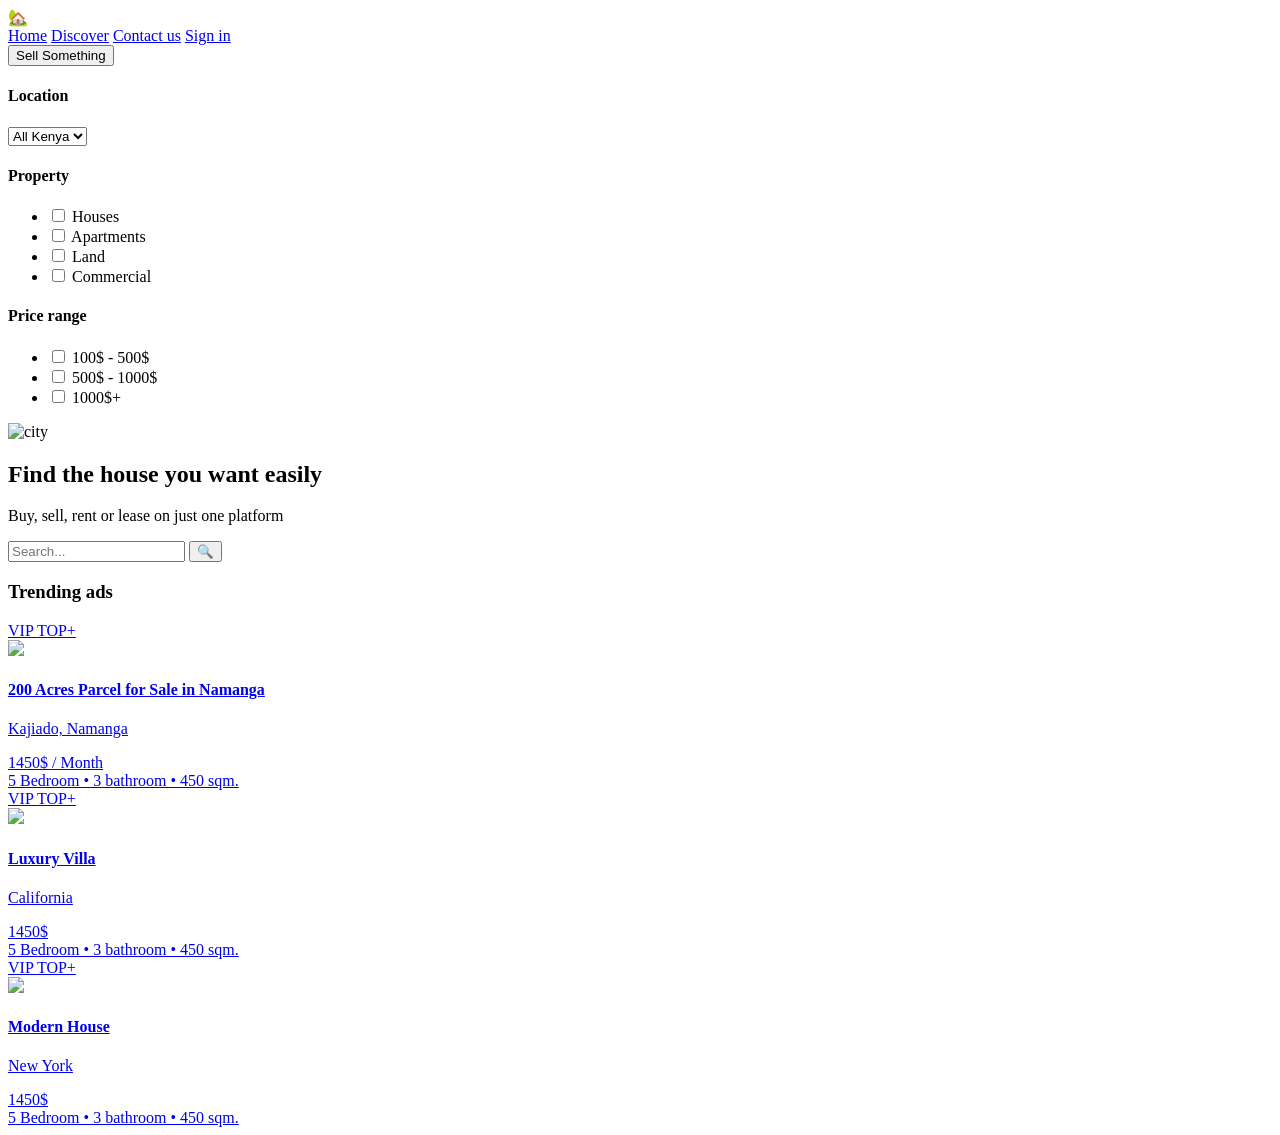
==== index.html @ d2ed667e "siesesi Co-authored-by: Copilot <copilot@github.com>" ====
<!DOCTYPE html>
<html lang="en">
<head>
    <meta charset="UTF-8">
    <meta name="viewport" content="width=device-width, initial-scale=1.0">
     <meta name="description" content="Find the house you want easily">
      <meta property="og:title" content="Real Estate">
        <meta property="og:description" content="Best homes for you">
        <meta property="og:image" content="preview.jpg">
  <link href="img/style.css" rel="stylesheet">

  <link rel="stylesheet" href="img/style.css">
  <title>შუალედური</title>
</head>
<body>
<header class="header">
  <div class="logo">🏡</div>

  <nav class="nav">
    <a class="active" href="#">Home</a>
    <a href="#">Discover</a>
    <a href="#">Contact us</a>
    <a href="#">Sign in</a>
  </nav>

  <button class="btn">Sell Something</button>
</header>
<section class="hero-wrapper">

  <aside class="sidebar">
    <h4>Location</h4>
    <select>
      <option>All Kenya</option>
    </select>

    <h4>Property</h4>
    <ul>
      <li><input type="checkbox"> Houses</li>
      <li><input type="checkbox"> Apartments</li>
      <li><input type="checkbox"> Land</li>
      <li><input type="checkbox"> Commercial</li>
    </ul>

    <h4>Price range</h4>
    <ul>
      <li><input type="checkbox"> 100$ - 500$</li>
      <li><input type="checkbox"> 500$ - 1000$</li>
      <li><input type="checkbox"> 1000$+</li>
    </ul>
  </aside>

  
  <div class="hero">
    <img src="1(4).jpg" alt="city">

    <div class="hero-content">
      <h1>Find the house you want easily</h1>
      <p>Buy, sell, rent or lease on just one platform</p>

      <div class="search">
        <input type="text" placeholder="Search...">
        <button>🔍</button>
      </div>
    </div>
  </div>

</section>

<section class="cards-section">
  <h3>Trending ads</h3>

  <div class="cards">

    <a href="product.html" class="card">
      <div class="badge">VIP TOP+</div>
      <img src="1(5).jpg">
      <h4>200 Acres Parcel for Sale in Namanga</h4>
      <p>Kajiado, Namanga</p>
      <div class="price">1450$ <span>/ Month</span></div>
      <div class="info">5 Bedroom • 3 bathroom • 450 sqm.</div>
    </a>

    <a href="product.html" class="card">
      <div class="badge">VIP TOP+</div>
      <img src="1(6).jpg">
      <h4>Luxury Villa</h4>
      <p>California</p>
      <div class="price">1450$</div>
      <div class="info">5 Bedroom • 3 bathroom • 450 sqm.</div>
    </a>

    <a href="product.html" class="card">
      <div class="badge">VIP TOP+</div>
      <img src="1(7).jpg">
      <h4>Modern House</h4>
      <p>New York</p>
      <div class="price">1450$</div>
      <div class="info">5 Bedroom • 3 bathroom • 450 sqm.</div>
    </a>

  </div>
</section>
</body>
</html>
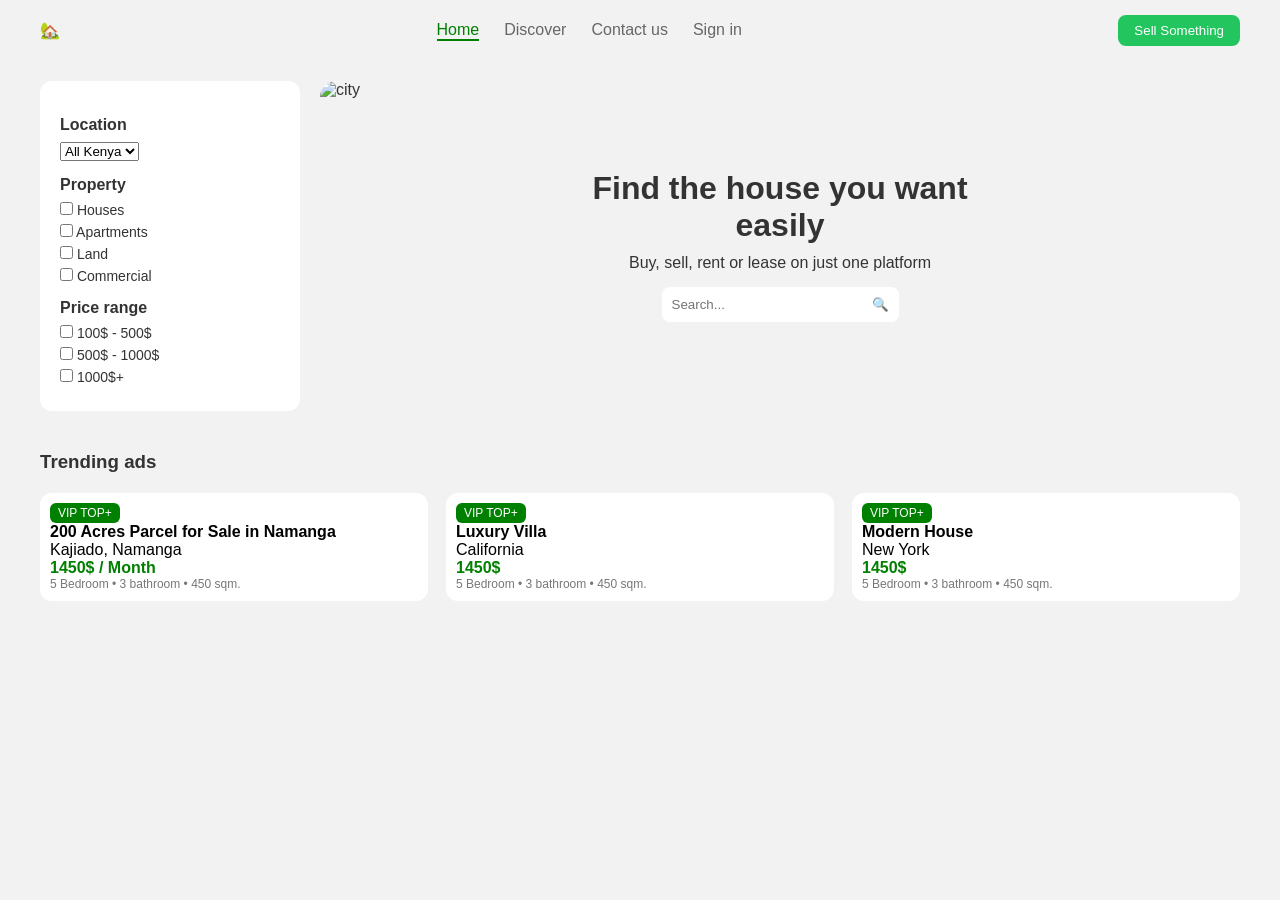
==== commit cee82acb: "foto Co-authored-by: Copilot <copilot@github.com>" ====
--- a/index.html
+++ b/index.html
@@ -7,9 +7,8 @@
       <meta property="og:title" content="Real Estate">
         <meta property="og:description" content="Best homes for you">
         <meta property="og:image" content="preview.jpg">
-  <link href="img/style.css" rel="stylesheet">
-
-  <link rel="stylesheet" href="img/style.css">
+ <link rel="stylesheet" href="style.css">
+ <link rel="img" type="image" href="im">
   <title>შუალედური</title>
 </head>
 <body>
--- a/style.css
+++ b/style.css
@@ -0,0 +1,216 @@
+* {
+  margin: 0;
+  padding: 0;
+  box-sizing: border-box;
+}
+
+body {
+  font-family: 'Poppins', sans-serif;
+  background: #f2f2f2;
+  color: #333;
+}
+
+.header {
+  display: flex;
+  justify-content: space-between;
+  align-items: center;
+  padding: 15px 40px;
+}
+
+.nav {
+  display: flex;
+  gap: 25px;
+}
+
+.nav a {
+  text-decoration: none;
+  color: #666;
+}
+
+.nav .active {
+  color: green;
+  border-bottom: 2px solid green;
+}
+
+.btn {
+  background: #22c55e;
+  border: none;
+  color: white;
+  padding: 8px 16px;
+  border-radius: 8px;
+  cursor: pointer;
+}
+
+.hero-wrapper {
+  display: grid;
+  grid-template-columns: 260px 1fr;
+  gap: 20px;
+  padding: 20px 40px;
+}
+
+.sidebar {
+  background: white;
+  padding: 20px;
+  border-radius: 12px;
+}
+
+.sidebar h4 {
+  margin: 15px 0 8px;
+}
+
+.sidebar ul {
+  list-style: none;
+}
+
+.sidebar li {
+  font-size: 14px;
+  margin-bottom: 6px;
+}
+
+.hero {
+  position: relative;
+  border-radius: 16px;
+  overflow: hidden;
+}
+
+.hero img {
+  width: 100%;
+  height: 350px;
+  object-fit: cover;
+}
+
+.hero-content {
+  position: absolute;
+  top: 50%;
+  left: 50%;
+  transform: translate(-50%, -50%);
+  text-align: center;
+  color: #333;
+}
+
+.hero-content h1 {
+  font-size: 32px;
+  margin-bottom: 10px;
+}
+
+.search {
+  display: flex;
+  justify-content: center;
+  margin-top: 15px;
+}
+
+.search input {
+  padding: 10px;
+  border-radius: 8px 0 0 8px;
+  border: none;
+  width: 200px;
+}
+
+.search button {
+  padding: 10px;
+  border: none;
+  background: white;
+  border-radius: 0 8px 8px 0;
+}
+
+.cards-section {
+  padding: 20px 40px;
+}
+
+.cards-section h3 {
+  margin-bottom: 20px;
+}
+
+.cards {
+  display: grid;
+  grid-template-columns: repeat(3, 1fr);
+  gap: 18px;
+}
+
+.card {
+  background: white;
+  border-radius: 12px;
+  padding: 10px;
+  text-decoration: none;
+  color: black;
+  position: relative;
+  transition: 0.3s;
+}
+
+.card:hover {
+  transform: translateY(-5px);
+}
+
+.card img {
+  width: 100%;
+  border-radius: 10px;
+}
+
+.badge {
+  position: absolute;
+  top: 10px;
+  left: 10px;
+  background: green;
+  color: white;
+  padding: 3px 8px;
+  font-size: 12px;
+  border-radius: 6px;
+}
+
+.price {
+  color: green;
+  font-weight: bold;
+}
+
+.info {
+  font-size: 12px;
+  color: #777;
+}
+
+.footer {
+  background: #22c55e;
+  color: white;
+  text-align: center;
+  padding: 20px;
+  margin-top: 30px;
+}
+
+.footer-top {
+  display: flex;
+  justify-content: center;
+  gap: 20px;
+  margin-bottom: 10px;
+}
+
+.footer a {
+  color: white;
+  text-decoration: none;
+}
+
+@media (max-width: 1024px) {
+  .cards {
+    grid-template-columns: repeat(2, 1fr);
+  }
+}
+
+@media (max-width: 768px) {
+  .hero-wrapper {
+    grid-template-columns: 1fr;
+  }
+
+  .sidebar {
+    order: 2;
+  }
+
+  .cards {
+    grid-template-columns: 1fr;
+  }
+
+  .nav {
+    display: none;
+  }
+
+  .hero-content h1 {
+    font-size: 22px;
+  }
+}
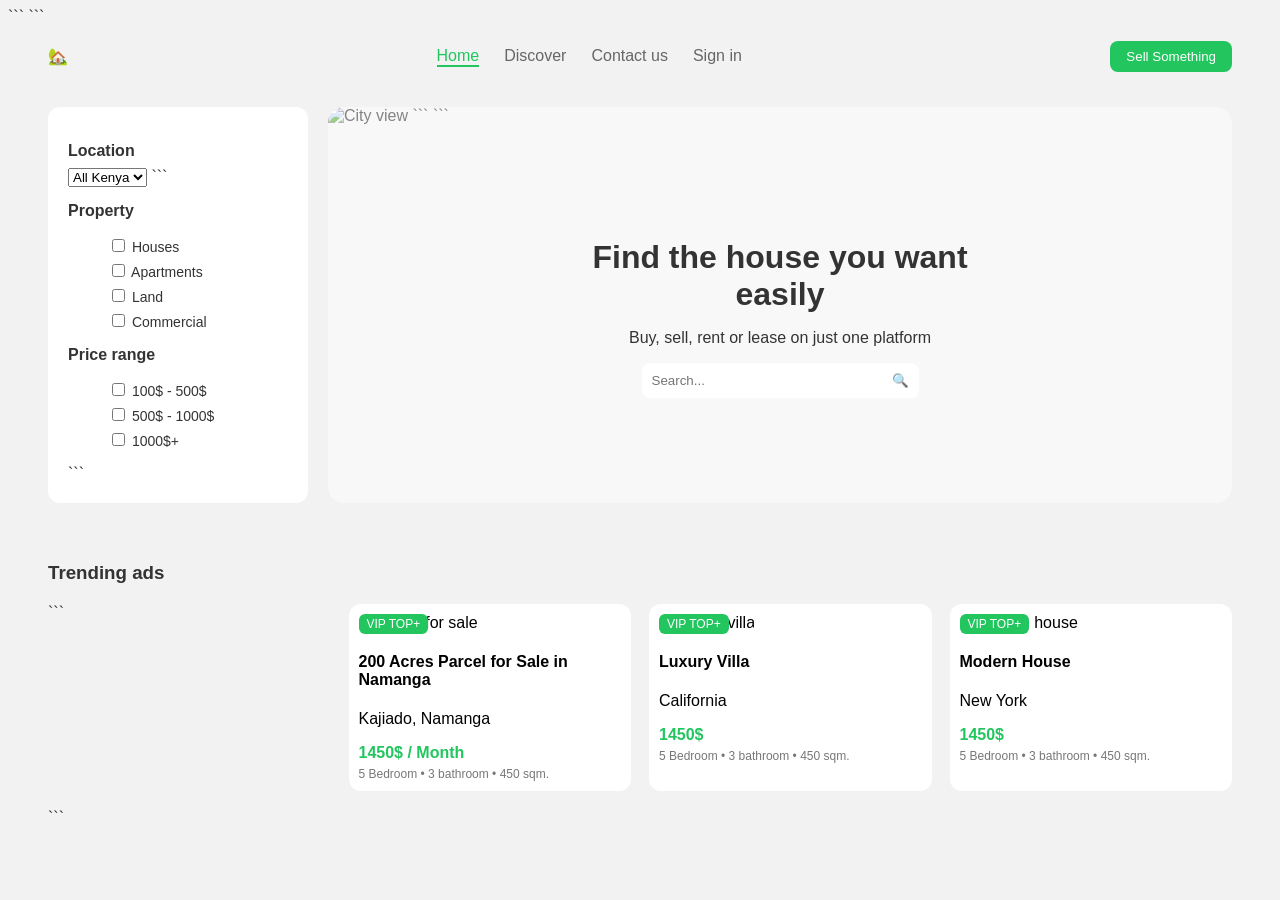
==== commit bb4c5638: "р Co-authored-by: Copilot <copilot@github.com>" ====
--- a/index.html
+++ b/index.html
@@ -1,17 +1,25 @@
 <!DOCTYPE html>
+
 <html lang="en">
 <head>
     <meta charset="UTF-8">
     <meta name="viewport" content="width=device-width, initial-scale=1.0">
-     <meta name="description" content="Find the house you want easily">
-      <meta property="og:title" content="Real Estate">
-        <meta property="og:description" content="Best homes for you">
-        <meta property="og:image" content="preview.jpg">
- <link rel="stylesheet" href="style.css">
- <link rel="img" type="image" href="im">
-  <title>შუალედური</title>
+    <meta name="description" content="Find the house you want easily">
+
+```
+<meta property="og:title" content="Real Estate">
+<meta property="og:description" content="Best homes for you">
+<meta property="og:image" content="preview.jpg">
+
+<link rel="stylesheet" href="style.css">
+<link rel="icon" href="favicon.png">
+
+<title>Real Estate</title>
+```
+
 </head>
 <body>
+
 <header class="header">
   <div class="logo">🏡</div>
 
@@ -22,8 +30,12 @@
     <a href="#">Sign in</a>
   </nav>
 
-  <button class="btn">Sell Something</button>
+<button class="btn">Sell Something</button>
+
 </header>
+
+<main>
+
 <section class="hero-wrapper">
 
   <aside class="sidebar">
@@ -32,35 +44,40 @@
       <option>All Kenya</option>
     </select>
 
-    <h4>Property</h4>
-    <ul>
-      <li><input type="checkbox"> Houses</li>
-      <li><input type="checkbox"> Apartments</li>
-      <li><input type="checkbox"> Land</li>
-      <li><input type="checkbox"> Commercial</li>
-    </ul>
+```
+<h4>Property</h4>
+<ul>
+  <li><label><input type="checkbox"> Houses</label></li>
+  <li><label><input type="checkbox"> Apartments</label></li>
+  <li><label><input type="checkbox"> Land</label></li>
+  <li><label><input type="checkbox"> Commercial</label></li>
+</ul>
 
-    <h4>Price range</h4>
-    <ul>
-      <li><input type="checkbox"> 100$ - 500$</li>
-      <li><input type="checkbox"> 500$ - 1000$</li>
-      <li><input type="checkbox"> 1000$+</li>
-    </ul>
+<h4>Price range</h4>
+<ul>
+  <li><label><input type="checkbox"> 100$ - 500$</label></li>
+  <li><label><input type="checkbox"> 500$ - 1000$</label></li>
+  <li><label><input type="checkbox"> 1000$+</label></li>
+</ul>
+```
+
   </aside>
 
-  
   <div class="hero">
-    <img src="1(4).jpg" alt="city">
+    <img src="house1.jpg" alt="City view">
 
-    <div class="hero-content">
-      <h1>Find the house you want easily</h1>
-      <p>Buy, sell, rent or lease on just one platform</p>
+```
+<div class="hero-content">
+  <h1>Find the house you want easily</h1>
+  <p>Buy, sell, rent or lease on just one platform</p>
 
-      <div class="search">
-        <input type="text" placeholder="Search...">
-        <button>🔍</button>
-      </div>
-    </div>
+  <form class="search">
+    <input type="text" placeholder="Search...">
+    <button type="submit">🔍</button>
+  </form>
+</div>
+```
+
   </div>
 
 </section>
@@ -70,34 +87,39 @@
 
   <div class="cards">
 
-    <a href="product.html" class="card">
-      <div class="badge">VIP TOP+</div>
-      <img src="1(5).jpg">
-      <h4>200 Acres Parcel for Sale in Namanga</h4>
-      <p>Kajiado, Namanga</p>
-      <div class="price">1450$ <span>/ Month</span></div>
-      <div class="info">5 Bedroom • 3 bathroom • 450 sqm.</div>
-    </a>
+```
+<a href="product.html" class="card">
+  <div class="badge">VIP TOP+</div>
+  <img src="house2.jpg" alt="House for sale">
+  <h4>200 Acres Parcel for Sale in Namanga</h4>
+  <p>Kajiado, Namanga</p>
+  <div class="price">1450$ <span>/ Month</span></div>
+  <div class="info">5 Bedroom • 3 bathroom • 450 sqm.</div>
+</a>
 
-    <a href="product.html" class="card">
-      <div class="badge">VIP TOP+</div>
-      <img src="1(6).jpg">
-      <h4>Luxury Villa</h4>
-      <p>California</p>
-      <div class="price">1450$</div>
-      <div class="info">5 Bedroom • 3 bathroom • 450 sqm.</div>
-    </a>
+<a href="product.html" class="card">
+  <div class="badge">VIP TOP+</div>
+  <img src="house3.jpg" alt="Luxury villa">
+  <h4>Luxury Villa</h4>
+  <p>California</p>
+  <div class="price">1450$</div>
+  <div class="info">5 Bedroom • 3 bathroom • 450 sqm.</div>
+</a>
 
-    <a href="product.html" class="card">
-      <div class="badge">VIP TOP+</div>
-      <img src="1(7).jpg">
-      <h4>Modern House</h4>
-      <p>New York</p>
-      <div class="price">1450$</div>
-      <div class="info">5 Bedroom • 3 bathroom • 450 sqm.</div>
-    </a>
+<a href="product.html" class="card">
+  <div class="badge">VIP TOP+</div>
+  <img src="house4.jpg" alt="Modern house">
+  <h4>Modern House</h4>
+  <p>New York</p>
+  <div class="price">1450$</div>
+  <div class="info">5 Bedroom • 3 bathroom • 450 sqm.</div>
+</a>
+```
 
   </div>
 </section>
+
+</main>
+
 </body>
-</html>+</html>
--- a/style.css
+++ b/style.css
@@ -1,4 +1,4 @@
-* {
+** {
   margin: 0;
   padding: 0;
   box-sizing: border-box;
@@ -10,6 +10,7 @@
   color: #333;
 }
 
+/* HEADER */
 .header {
   display: flex;
   justify-content: space-between;
@@ -25,11 +26,16 @@
 .nav a {
   text-decoration: none;
   color: #666;
+  transition: 0.3s;
+}
+
+.nav a:hover {
+  color: #22c55e;
 }
 
 .nav .active {
-  color: green;
-  border-bottom: 2px solid green;
+  color: #22c55e;
+  border-bottom: 2px solid #22c55e;
 }
 
 .btn {
@@ -39,8 +45,14 @@
   padding: 8px 16px;
   border-radius: 8px;
   cursor: pointer;
-}
-
+  transition: 0.3s;
+}
+
+.btn:hover {
+  background: #16a34a;
+}
+
+/* HERO LAYOUT */
 .hero-wrapper {
   display: grid;
   grid-template-columns: 260px 1fr;
@@ -48,6 +60,7 @@
   padding: 20px 40px;
 }
 
+
 .sidebar {
   background: white;
   padding: 20px;
@@ -77,6 +90,13 @@
   width: 100%;
   height: 350px;
   object-fit: cover;
+}
+
+.hero::after {
+  content: "";
+  position: absolute;
+  inset: 0;
+  background: rgba(255,255,255,0.4);
 }
 
 .hero-content {
@@ -85,7 +105,7 @@
   left: 50%;
   transform: translate(-50%, -50%);
   text-align: center;
-  color: #333;
+  z-index: 2;
 }
 
 .hero-content h1 {
@@ -103,7 +123,8 @@
   padding: 10px;
   border-radius: 8px 0 0 8px;
   border: none;
-  width: 200px;
+  width: 220px;
+  outline: none;
 }
 
 .search button {
@@ -111,7 +132,9 @@
   border: none;
   background: white;
   border-radius: 0 8px 8px 0;
-}
+  cursor: pointer;
+}
+
 
 .cards-section {
   padding: 20px 40px;
@@ -123,7 +146,7 @@
 
 .cards {
   display: grid;
-  grid-template-columns: repeat(3, 1fr);
+  grid-template-columns: repeat(4, 1fr); /* უფრო ახლოს დიზაინთან */
   gap: 18px;
 }
 
@@ -138,7 +161,8 @@
 }
 
 .card:hover {
-  transform: translateY(-5px);
+  transform: translateY(-6px);
+  box-shadow: 0 10px 20px rgba(0,0,0,0.1);
 }
 
 .card img {
@@ -150,7 +174,7 @@
   position: absolute;
   top: 10px;
   left: 10px;
-  background: green;
+  background: #22c55e;
   color: white;
   padding: 3px 8px;
   font-size: 12px;
@@ -158,14 +182,17 @@
 }
 
 .price {
-  color: green;
+  color: #22c55e;
   font-weight: bold;
+  margin-top: 5px;
 }
 
 .info {
   font-size: 12px;
   color: #777;
-}
+  margin-top: 5px;
+}
+
 
 .footer {
   background: #22c55e;
@@ -187,6 +214,13 @@
   text-decoration: none;
 }
 
+
+@media (max-width: 1200px) {
+  .cards {
+    grid-template-columns: repeat(3, 1fr);
+  }
+}
+
 @media (max-width: 1024px) {
   .cards {
     grid-template-columns: repeat(2, 1fr);
@@ -210,6 +244,10 @@
     display: none;
   }
 
+  .header {
+    padding: 15px 20px;
+  }
+
   .hero-content h1 {
     font-size: 22px;
   }
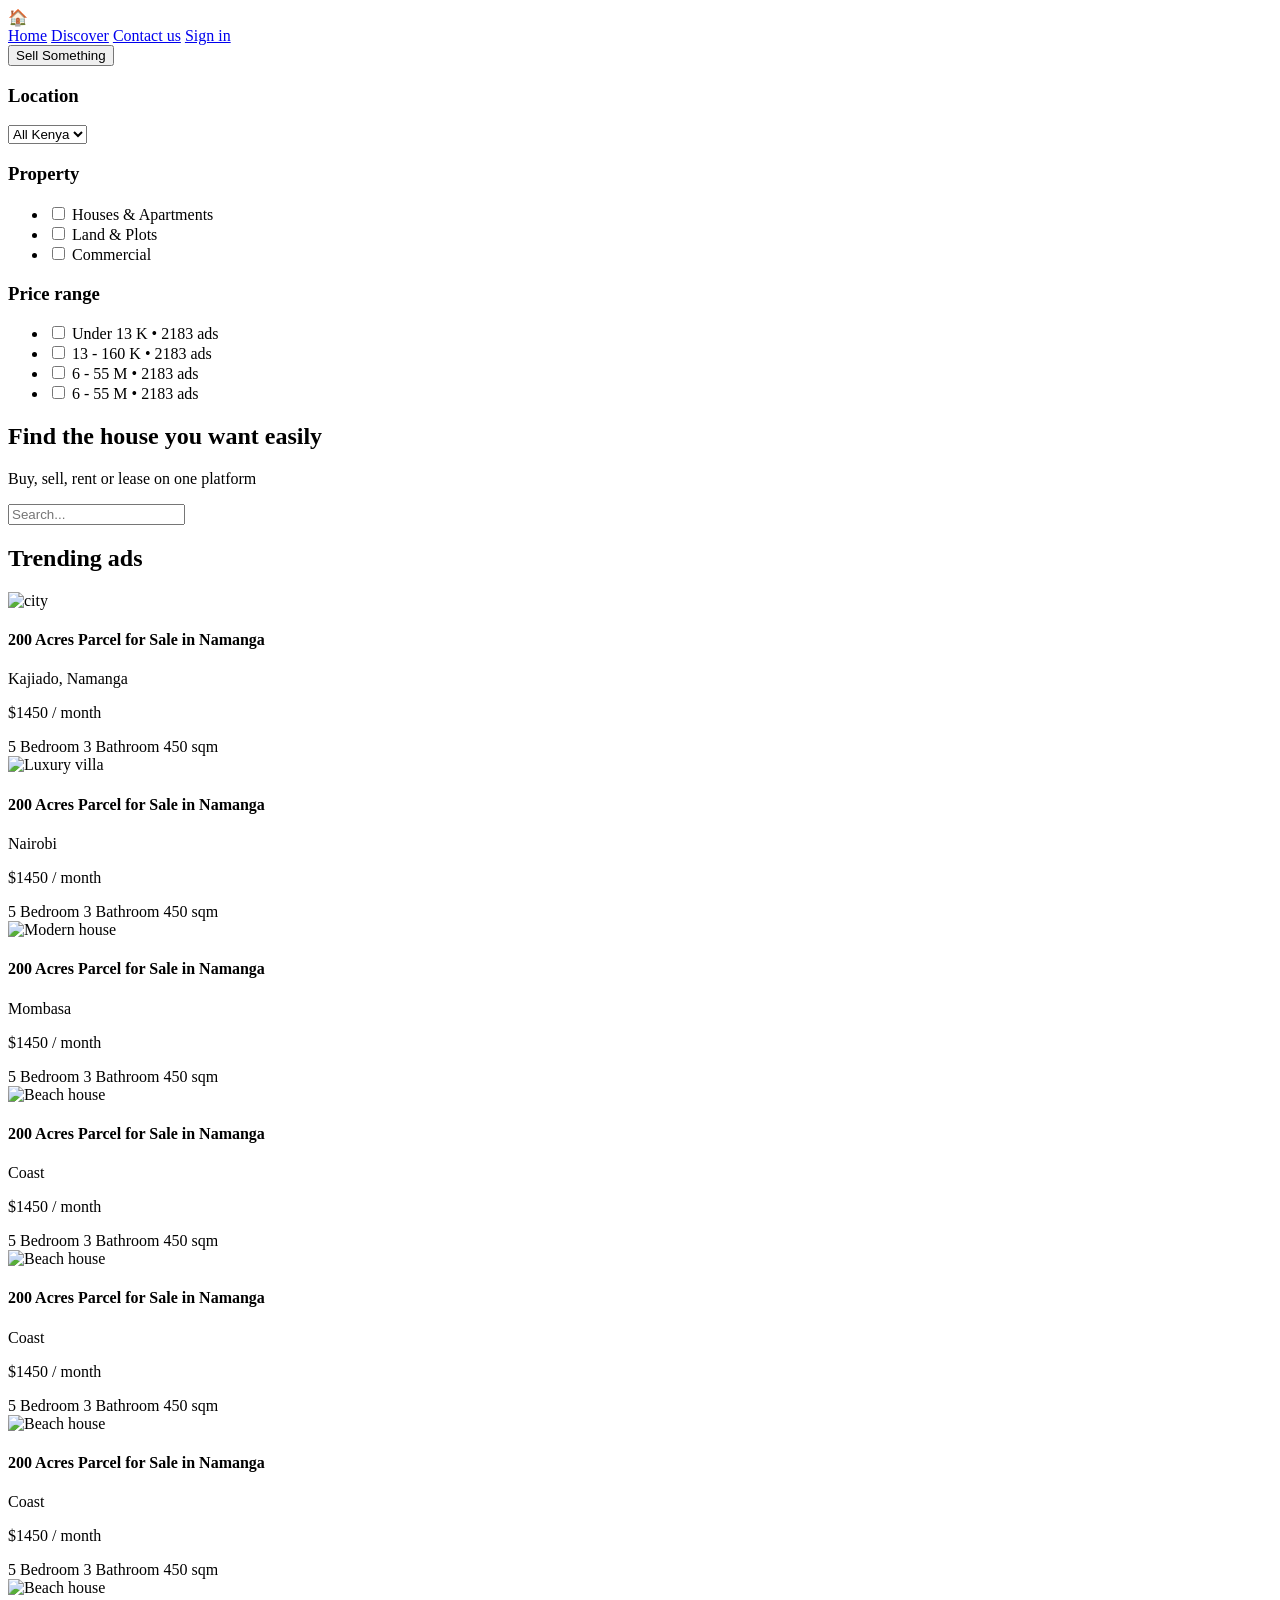
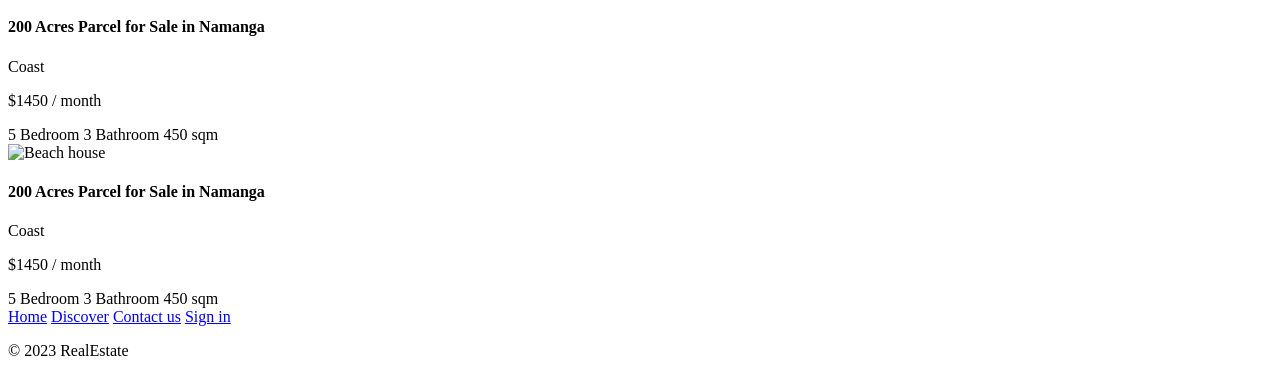
==== commit 9a685a63: "gasworebuli mtlianad Co-authored-by: Copilot <copilot@github.com>" ====
--- a/index.html
+++ b/index.html
@@ -1,125 +1,177 @@
 <!DOCTYPE html>
-
 <html lang="en">
 <head>
-    <meta charset="UTF-8">
-    <meta name="viewport" content="width=device-width, initial-scale=1.0">
-    <meta name="description" content="Find the house you want easily">
+  <meta charset="UTF-8">
+  <meta name="viewport" content="width=device-width, initial-scale=1.0">
 
-```
-<meta property="og:title" content="Real Estate">
-<meta property="og:description" content="Best homes for you">
-<meta property="og:image" content="preview.jpg">
+  <title>Real Estate</title>
+  <meta name="description" content="Affordable 2 bedroom apartment for rent in Kasarani, Nairobi. Modern home with great location and amenities.">
+  <meta name="robots" content="index, follow">
+  <link rel="canonical" href="https://yourwebsite.com/property.html">
 
-<link rel="stylesheet" href="style.css">
-<link rel="icon" href="favicon.png">
+  <meta property="og:title" content="2 Bedroom Apartment for Rent in Kasarani">
+  <meta property="og:description" content="Modern apartment in Nairobi with great amenities.">
+  <meta property="og:image" content="https://yourwebsite.com/images/house.jpg">
+  <meta property="og:url" content="https://yourwebsite.com/property.html">
+  <meta property="og:type" content="website">
 
-<title>Real Estate</title>
-```
+  <link rel="icon" href="img/og-icon.png">
 
+  <link rel="stylesheet" href="styles.css">
 </head>
 <body>
 
-<header class="header">
-  <div class="logo">🏡</div>
-
-  <nav class="nav">
-    <a class="active" href="#">Home</a>
+<header class="navbar">
+  <div class="logo">🏠</div>
+  <nav>
+    <a href="#">Home</a>
     <a href="#">Discover</a>
     <a href="#">Contact us</a>
     <a href="#">Sign in</a>
   </nav>
-
-<button class="btn">Sell Something</button>
-
+  <button class="sell-btn">Sell Something</button>
 </header>
 
-<main>
+<section class="main">
 
-<section class="hero-wrapper">
-
+  <!-- Sidebar -->
   <aside class="sidebar">
-    <h4>Location</h4>
+    <h3>Location</h3>
     <select>
       <option>All Kenya</option>
     </select>
 
-```
-<h4>Property</h4>
-<ul>
-  <li><label><input type="checkbox"> Houses</label></li>
-  <li><label><input type="checkbox"> Apartments</label></li>
-  <li><label><input type="checkbox"> Land</label></li>
-  <li><label><input type="checkbox"> Commercial</label></li>
-</ul>
+    <h3>Property</h3>
+    <ul>
+      <li><input type="checkbox"> Houses & Apartments</li>
+      <li><input type="checkbox"> Land & Plots</li>
+      <li><input type="checkbox"> Commercial</li>
+    </ul>
 
-<h4>Price range</h4>
-<ul>
-  <li><label><input type="checkbox"> 100$ - 500$</label></li>
-  <li><label><input type="checkbox"> 500$ - 1000$</label></li>
-  <li><label><input type="checkbox"> 1000$+</label></li>
-</ul>
-```
-
+    <h3>Price range</h3>
+    <ul>
+      <li><input type="checkbox"> Under 13 K • 2183 ads</li>
+      <li><input type="checkbox"> 13 - 160 K • 2183 ads</li>
+      <li><input type="checkbox"> 6 - 55 M • 2183 ads</li>
+        <li><input type="checkbox"> 6 - 55 M • 2183 ads</li>
+    </ul>
   </aside>
 
-  <div class="hero">
-    <img src="house1.jpg" alt="City view">
 
-```
-<div class="hero-content">
-  <h1>Find the house you want easily</h1>
-  <p>Buy, sell, rent or lease on just one platform</p>
+  <div class="content">
+    <div class="hero">
+      <h1>Find the house you want easily</h1>
+      <p>Buy, sell, rent or lease on one platform</p>
+      <input type="text" placeholder="Search...">
+    </div>
 
-  <form class="search">
-    <input type="text" placeholder="Search...">
-    <button type="submit">🔍</button>
-  </form>
-</div>
-```
+    <h2>Trending ads</h2>
 
+    <div class="cards">
+
+      <div class="card">
+        <img src="1(4).jpg" alt="city">
+        <h4>200 Acres Parcel for Sale in Namanga</h4>
+        <p class="location">Kajiado, Namanga</p>
+        <p class="price">$1450 / month</p>
+        <div class="details">
+          <span>5 Bedroom</span>
+          <span>3 Bathroom</span>
+          <span>450 sqm</span>
+        </div>
+      </div>
+
+    
+      <div class="card">
+        <img src="1(5).jpg" alt="Luxury villa">
+        <h4>200 Acres Parcel for Sale in Namanga</h4>
+        <p class="location">Nairobi</p>
+        <p class="price">$1450 / month</p>
+        <div class="details">
+          <span>5 Bedroom</span>
+          <span>3 Bathroom</span>
+          <span>450 sqm</span>
+        </div>
+      </div>
+
+      <div class="card">
+        <img src="1(6).jpg" alt="Modern house">
+        <h4>200 Acres Parcel for Sale in Namanga</h4>
+        <p class="location">Mombasa</p>
+        <p class="price">$1450 / month</p>
+        <div class="details">
+          <span>5 Bedroom</span>
+          <span>3 Bathroom</span>
+          <span>450 sqm</span>
+        </div>
+      </div>
+
+      <div class="card">
+        <img src="1(5).jpg" alt="Beach house">
+        <h4>200 Acres Parcel for Sale in Namanga</h4>
+        <p class="location">Coast</p>
+        <p class="price">$1450 / month</p>
+        <div class="details">
+          <span>5 Bedroom</span>
+          <span>3 Bathroom</span>
+          <span>450 sqm</span>
+        </div>
+        <div class="card">
+        <img src="1(7).jpg" alt="Beach house">
+        <h4>200 Acres Parcel for Sale in Namanga</h4>
+        <p class="location">Coast</p>
+        <p class="price">$1450 / month</p>
+        <div class="details">
+          <span>5 Bedroom</span>
+          <span>3 Bathroom</span>
+          <span>450 sqm</span>
+        </div>
+        <div class="card">
+        <img src="1(2).jpg" alt="Beach house">
+        <h4>200 Acres Parcel for Sale in Namanga</h4>
+        <p class="location">Coast</p>
+        <p class="price">$1450 / month</p>
+        <div class="details">
+          <span>5 Bedroom</span>
+          <span>3 Bathroom</span>
+          <span>450 sqm</span>
+        </div>
+        <div class="card">
+        <img src="1(7).jpg" alt="Beach house">
+        <h4>200 Acres Parcel for Sale in Namanga</h4>
+        <p class="location">Coast</p>
+        <p class="price">$1450 / month</p>
+        <div class="details">
+          <span>5 Bedroom</span>
+          <span>3 Bathroom</span>
+          <span>450 sqm</span>
+        </div>
+        <div class="card">
+        <img src="1(6).jpg" alt="Beach house">
+        <h4>200 Acres Parcel for Sale in Namanga</h4>
+        <p class="location">Coast</p>
+        <p class="price">$1450 / month</p>
+        <div class="details">
+          <span>5 Bedroom</span>
+          <span>3 Bathroom</span>
+          <span>450 sqm</span>
+        </div>
+      </div>
+
+    </div>
   </div>
 
 </section>
 
-<section class="cards-section">
-  <h3>Trending ads</h3>
-
-  <div class="cards">
-
-```
-<a href="product.html" class="card">
-  <div class="badge">VIP TOP+</div>
-  <img src="house2.jpg" alt="House for sale">
-  <h4>200 Acres Parcel for Sale in Namanga</h4>
-  <p>Kajiado, Namanga</p>
-  <div class="price">1450$ <span>/ Month</span></div>
-  <div class="info">5 Bedroom • 3 bathroom • 450 sqm.</div>
-</a>
-
-<a href="product.html" class="card">
-  <div class="badge">VIP TOP+</div>
-  <img src="house3.jpg" alt="Luxury villa">
-  <h4>Luxury Villa</h4>
-  <p>California</p>
-  <div class="price">1450$</div>
-  <div class="info">5 Bedroom • 3 bathroom • 450 sqm.</div>
-</a>
-
-<a href="product.html" class="card">
-  <div class="badge">VIP TOP+</div>
-  <img src="house4.jpg" alt="Modern house">
-  <h4>Modern House</h4>
-  <p>New York</p>
-  <div class="price">1450$</div>
-  <div class="info">5 Bedroom • 3 bathroom • 450 sqm.</div>
-</a>
-```
-
+<footer class="footer">
+  <div class="footer-links">
+    <a href="#">Home</a>
+    <a href="#">Discover</a>
+    <a href="#">Contact us</a>
+    <a href="#">Sign in</a>
   </div>
-</section>
-
-</main>
+  <p>© 2023 RealEstate</p>
+</footer>
 
 </body>
-</html>
+</html>
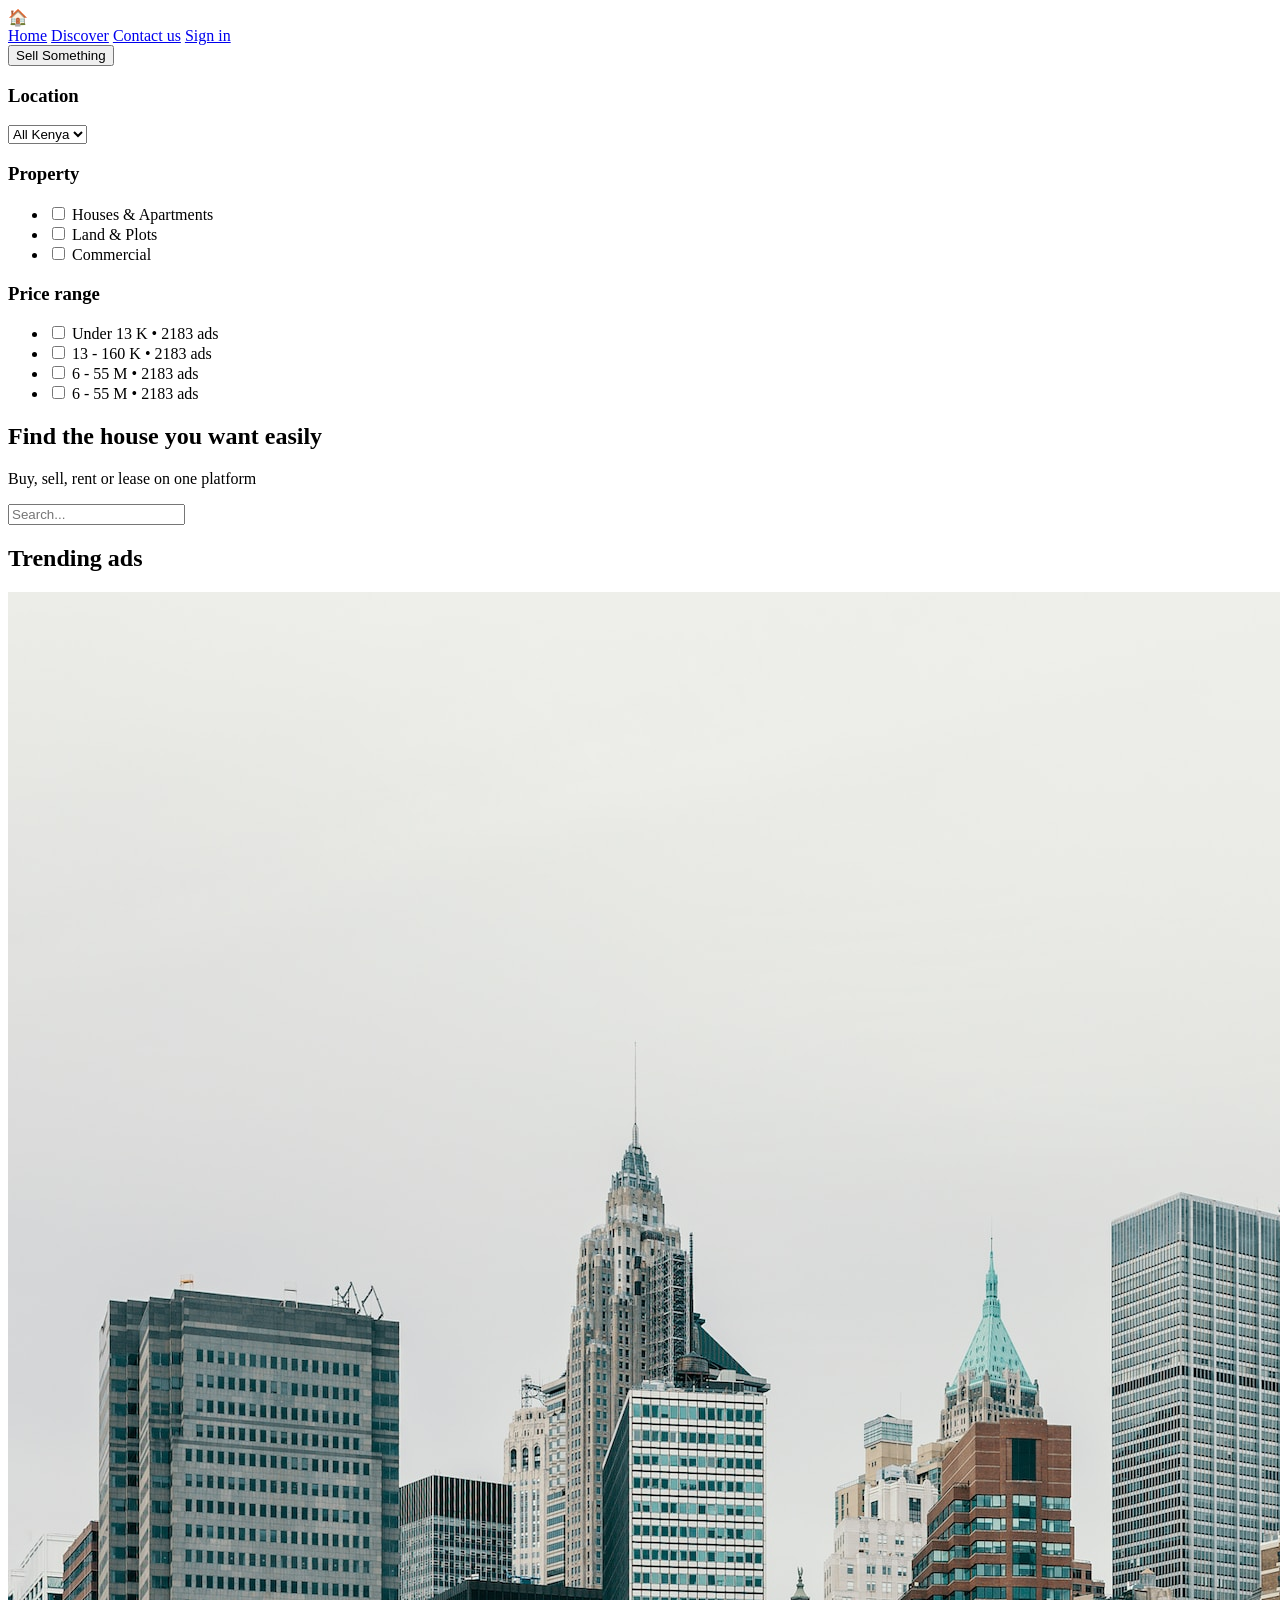
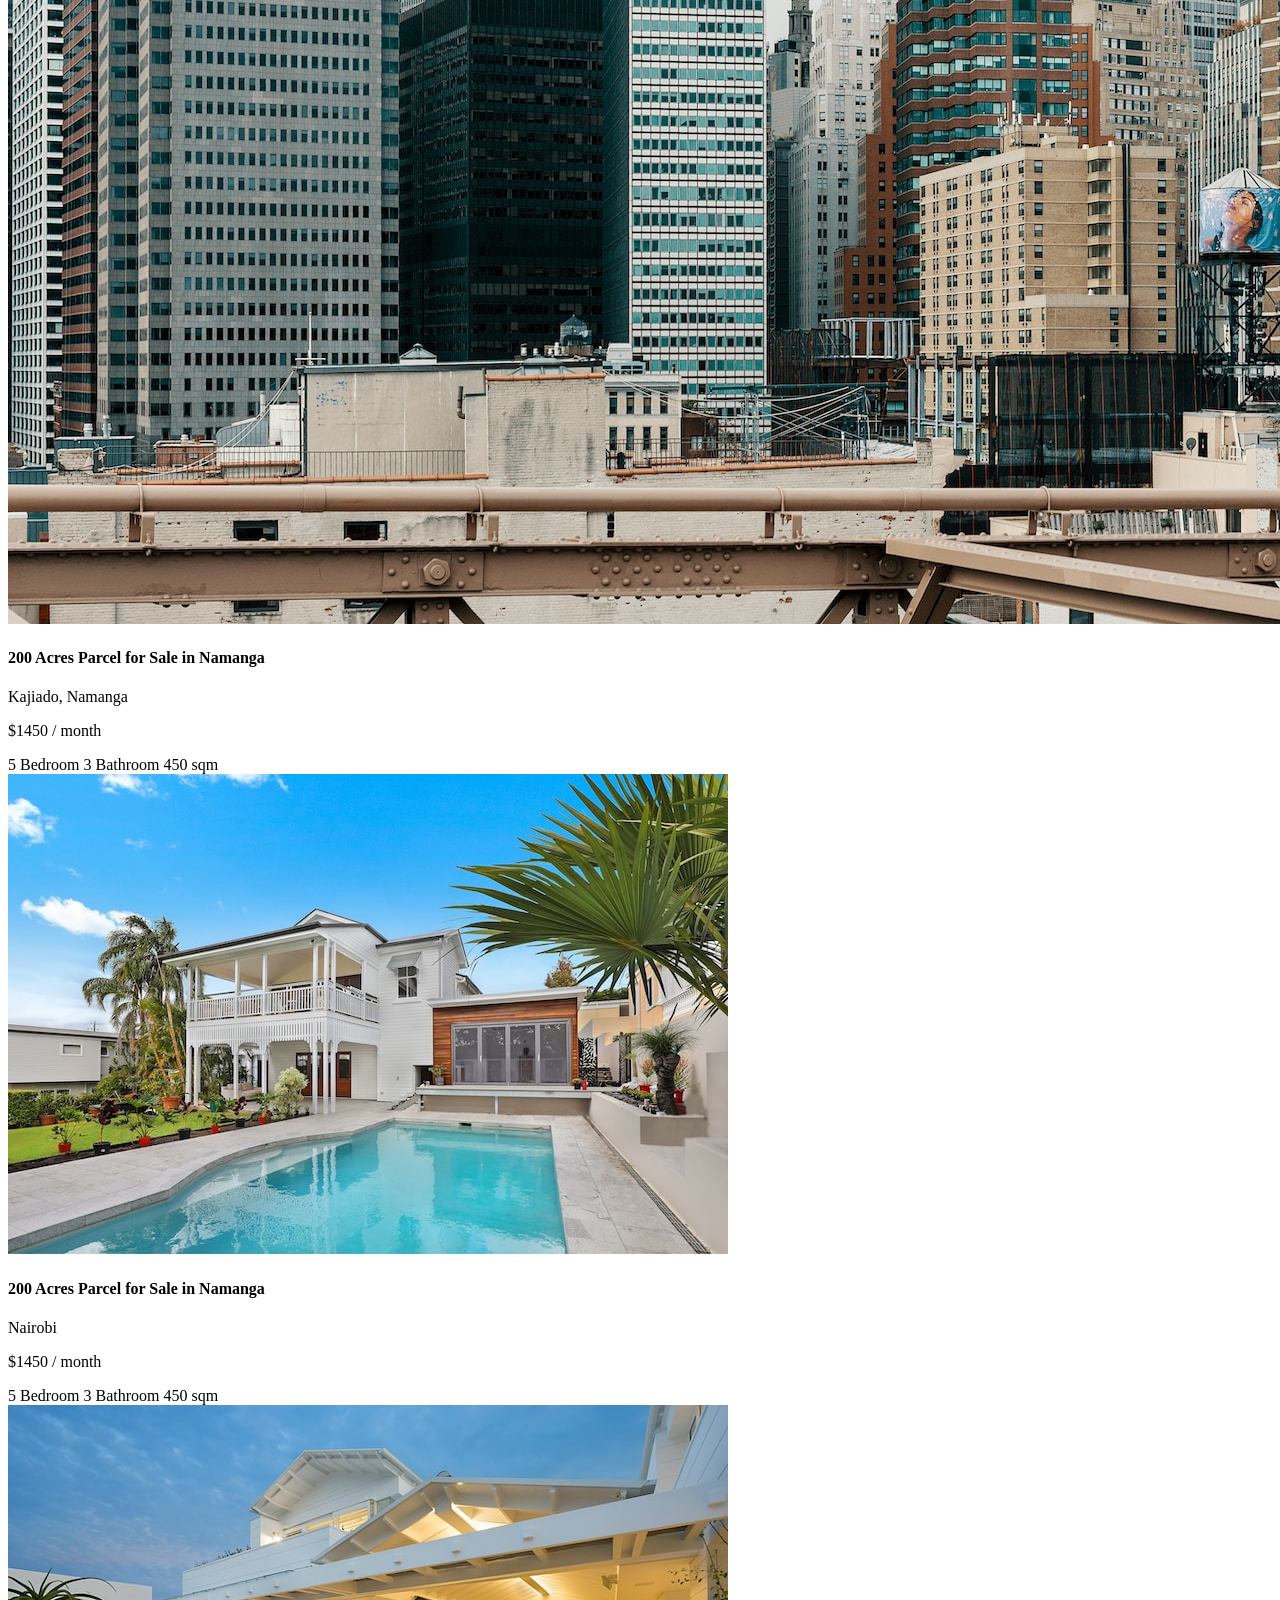
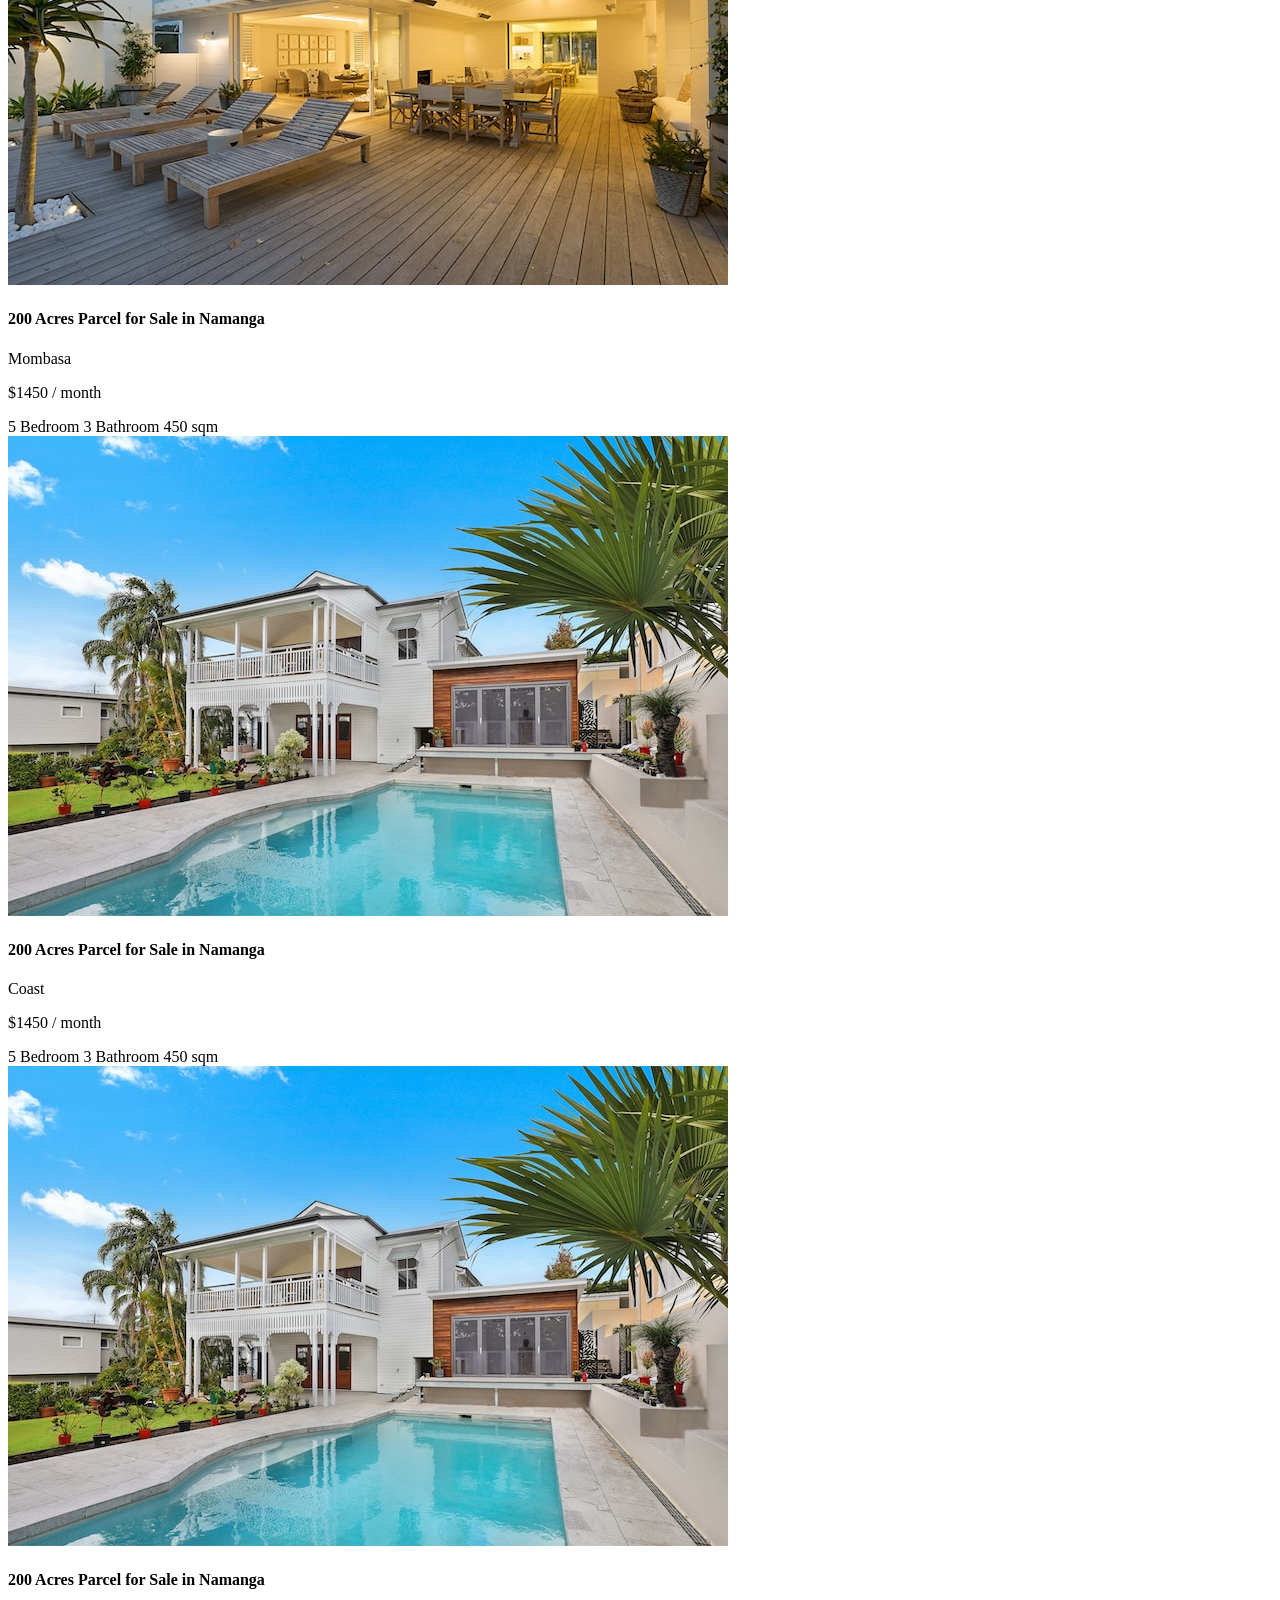
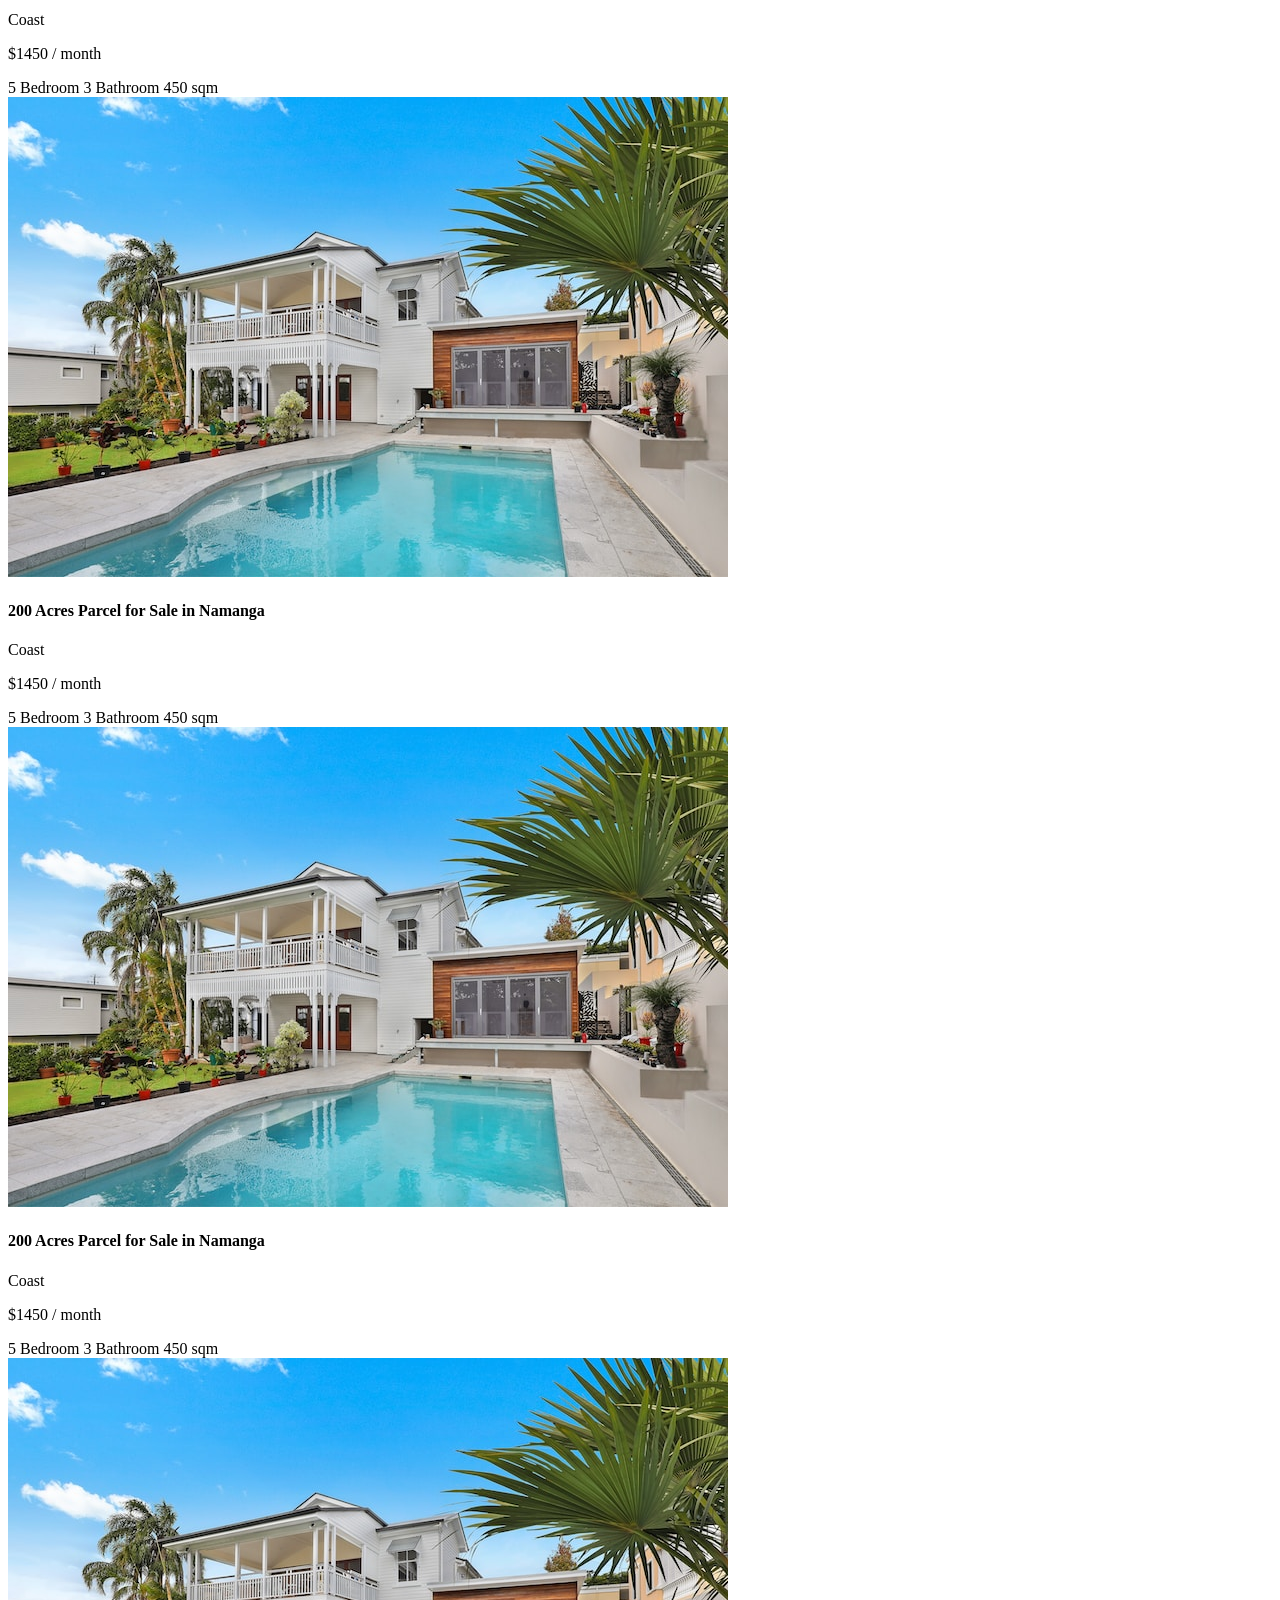
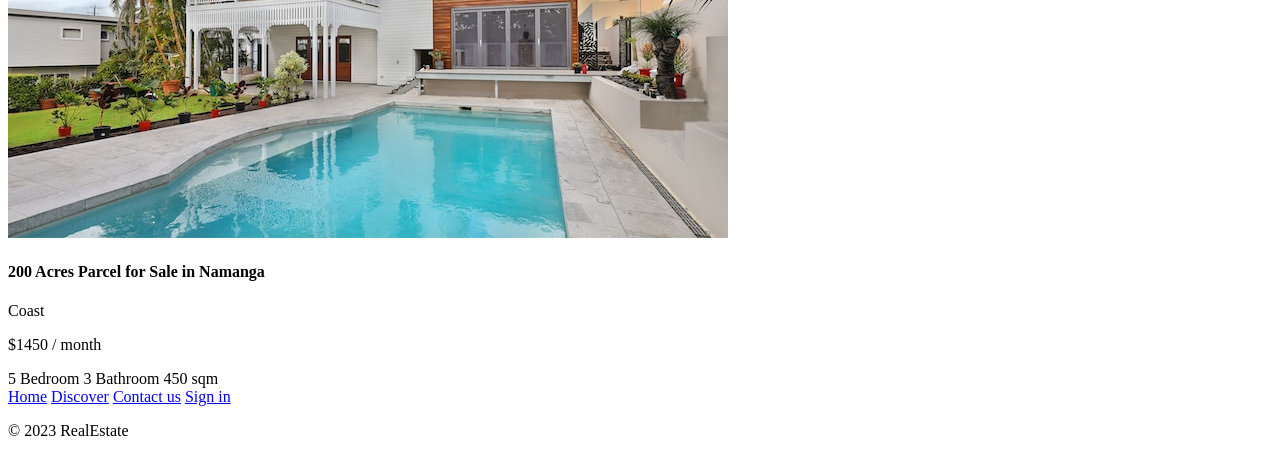
==== commit fd69f2f0: "d Co-authored-by: Copilot <copilot@github.com>" ====
--- a/index.html
+++ b/index.html
@@ -34,7 +34,6 @@
 
 <section class="main">
 
-  <!-- Sidebar -->
   <aside class="sidebar">
     <h3>Location</h3>
     <select>
@@ -70,7 +69,7 @@
     <div class="cards">
 
       <div class="card">
-        <img src="1(4).jpg" alt="city">
+        <img src="img/1 (4).jpg" alt="city">
         <h4>200 Acres Parcel for Sale in Namanga</h4>
         <p class="location">Kajiado, Namanga</p>
         <p class="price">$1450 / month</p>
@@ -83,7 +82,7 @@
 
     
       <div class="card">
-        <img src="1(5).jpg" alt="Luxury villa">
+        <img src="img/1 (5).jpg" alt="Luxury villa">
         <h4>200 Acres Parcel for Sale in Namanga</h4>
         <p class="location">Nairobi</p>
         <p class="price">$1450 / month</p>
@@ -95,7 +94,7 @@
       </div>
 
       <div class="card">
-        <img src="1(6).jpg" alt="Modern house">
+        <img src="img/1 (6).jpg" alt="Modern house">
         <h4>200 Acres Parcel for Sale in Namanga</h4>
         <p class="location">Mombasa</p>
         <p class="price">$1450 / month</p>
@@ -107,7 +106,7 @@
       </div>
 
       <div class="card">
-        <img src="1(5).jpg" alt="Beach house">
+        <img src="img/1 (5).jpg" alt="Beach house">
         <h4>200 Acres Parcel for Sale in Namanga</h4>
         <p class="location">Coast</p>
         <p class="price">$1450 / month</p>
@@ -117,7 +116,7 @@
           <span>450 sqm</span>
         </div>
         <div class="card">
-        <img src="1(7).jpg" alt="Beach house">
+        <img src="img/1 (5).jpg" alt="Beach house">
         <h4>200 Acres Parcel for Sale in Namanga</h4>
         <p class="location">Coast</p>
         <p class="price">$1450 / month</p>
@@ -127,7 +126,7 @@
           <span>450 sqm</span>
         </div>
         <div class="card">
-        <img src="1(2).jpg" alt="Beach house">
+        <img src="img/1 (5).jpg" alt="Beach house">
         <h4>200 Acres Parcel for Sale in Namanga</h4>
         <p class="location">Coast</p>
         <p class="price">$1450 / month</p>
@@ -137,7 +136,7 @@
           <span>450 sqm</span>
         </div>
         <div class="card">
-        <img src="1(7).jpg" alt="Beach house">
+        <img src="img/1 (5).jpg" alt="Beach house">
         <h4>200 Acres Parcel for Sale in Namanga</h4>
         <p class="location">Coast</p>
         <p class="price">$1450 / month</p>
@@ -147,7 +146,7 @@
           <span>450 sqm</span>
         </div>
         <div class="card">
-        <img src="1(6).jpg" alt="Beach house">
+        <img src="img/1 (5).jpg" alt="Beach house">
         <h4>200 Acres Parcel for Sale in Namanga</h4>
         <p class="location">Coast</p>
         <p class="price">$1450 / month</p>
@@ -174,4 +173,5 @@
 </footer>
 
 </body>
-</html>+</html>
+      
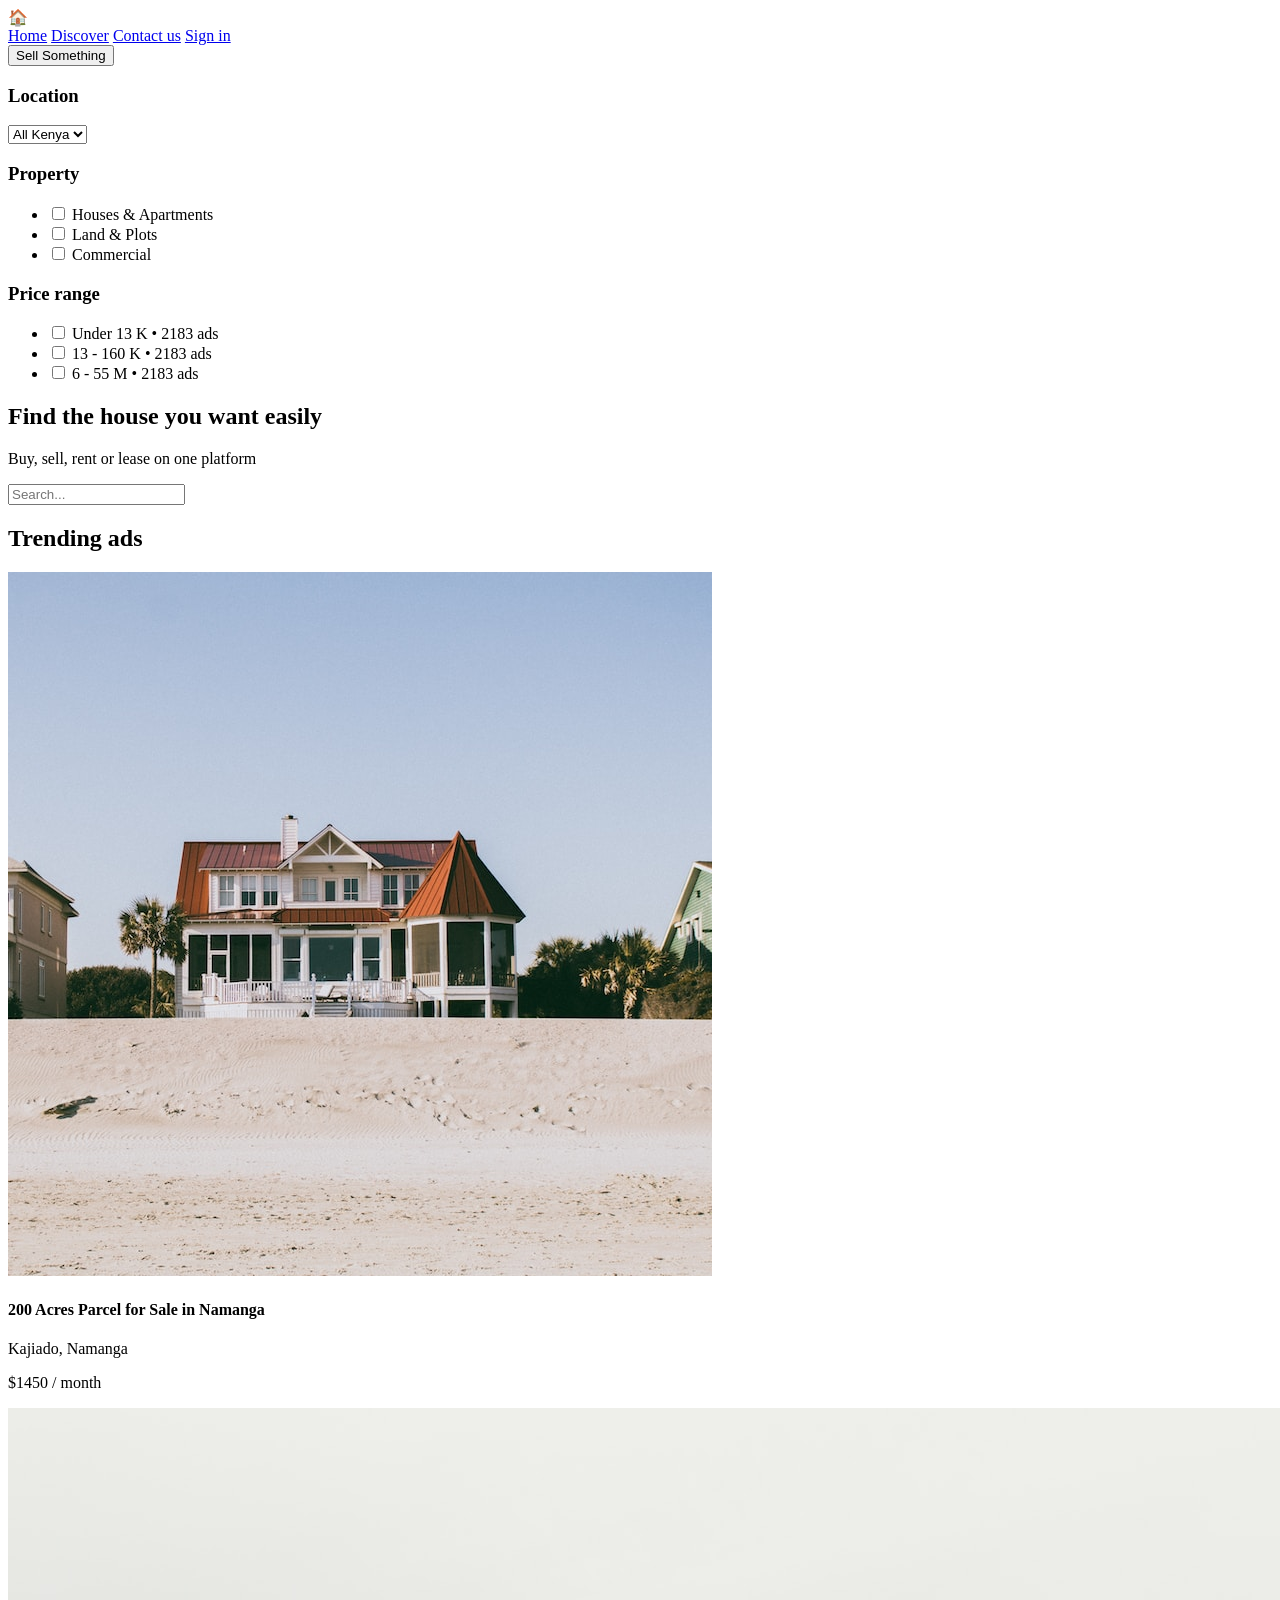
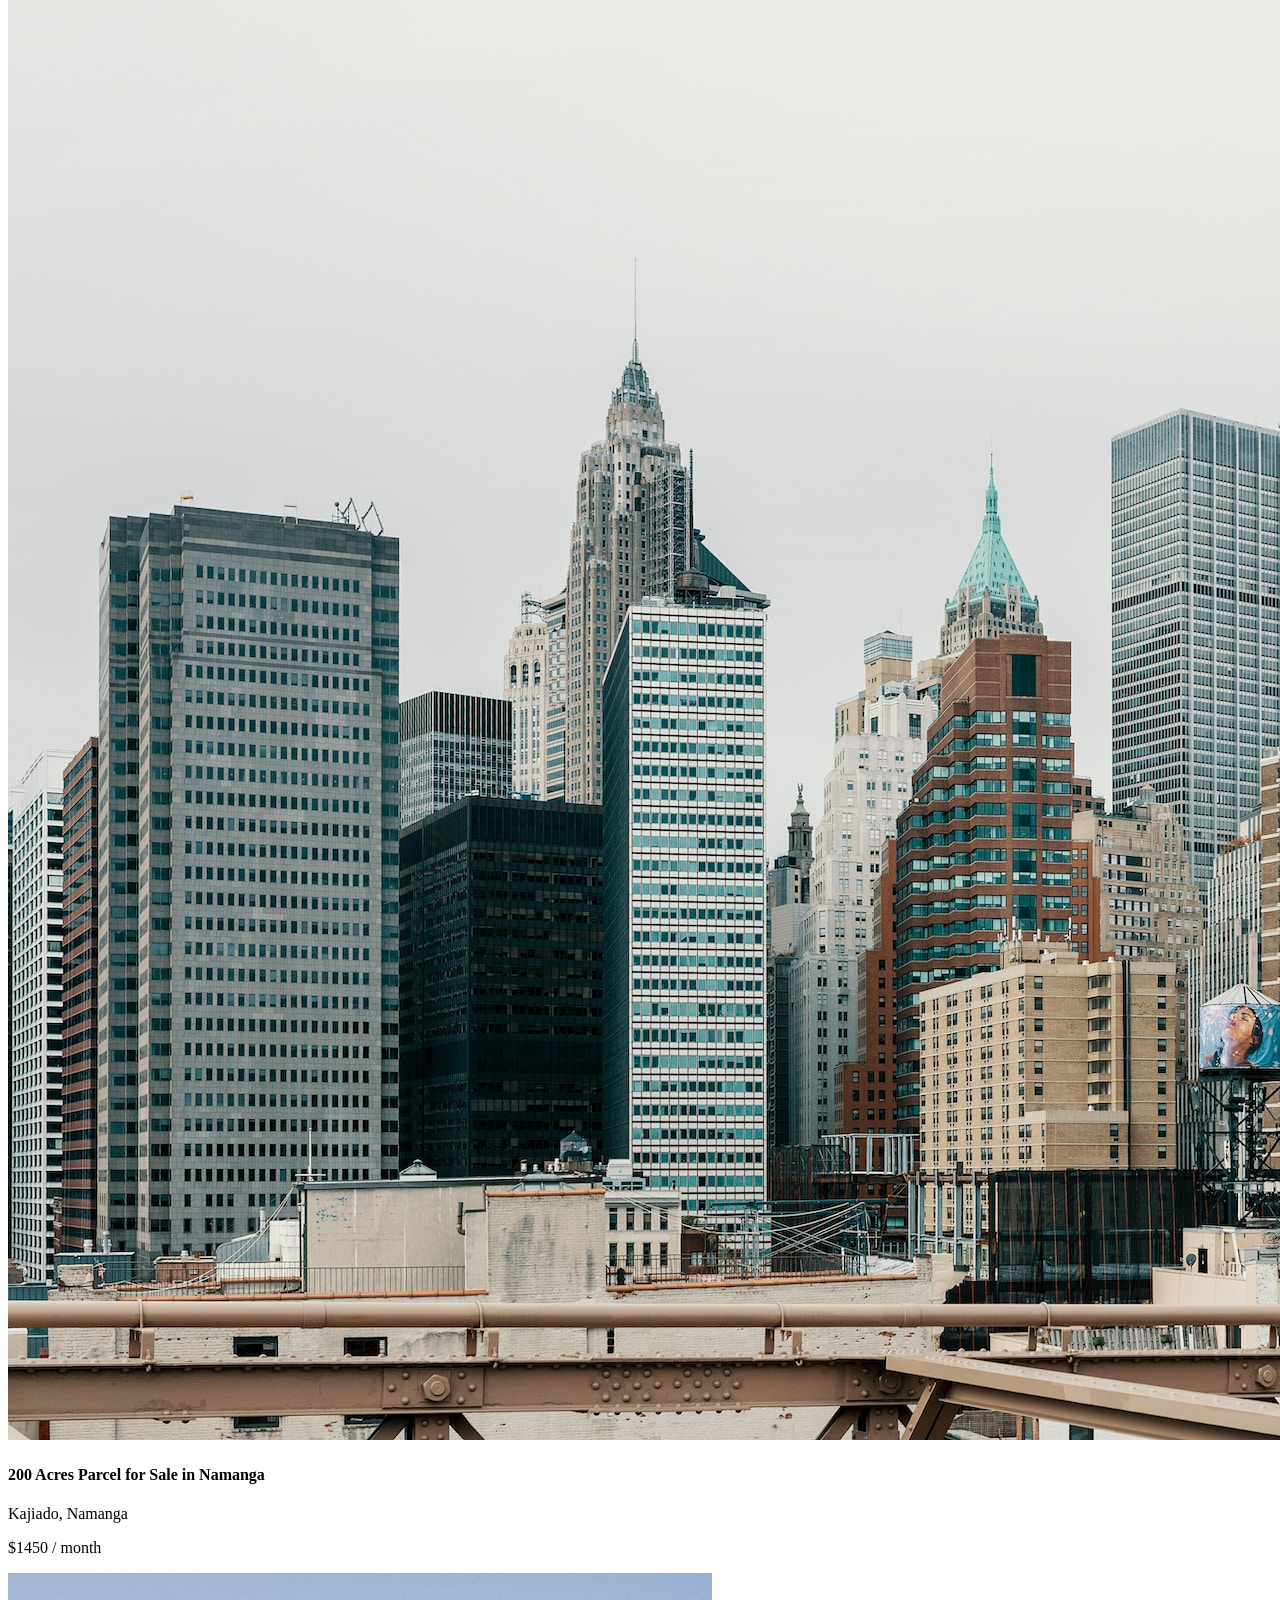
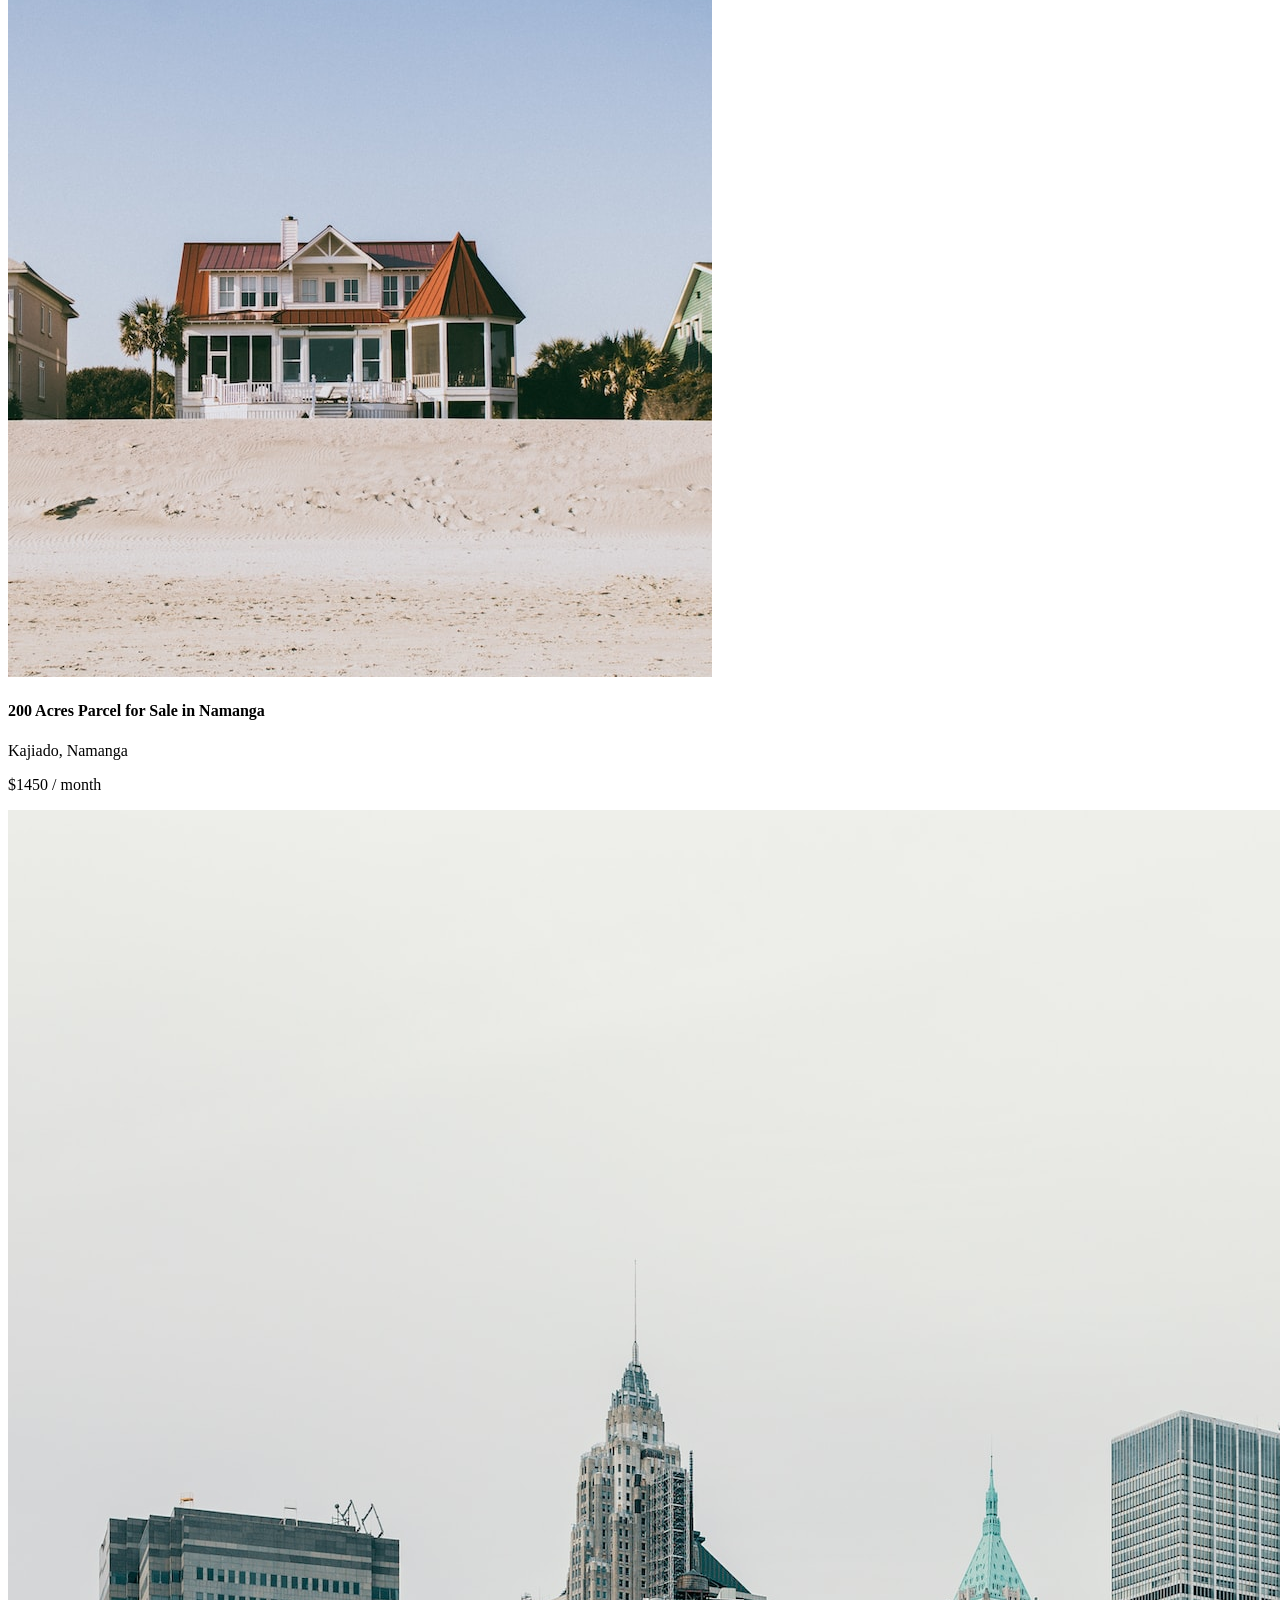
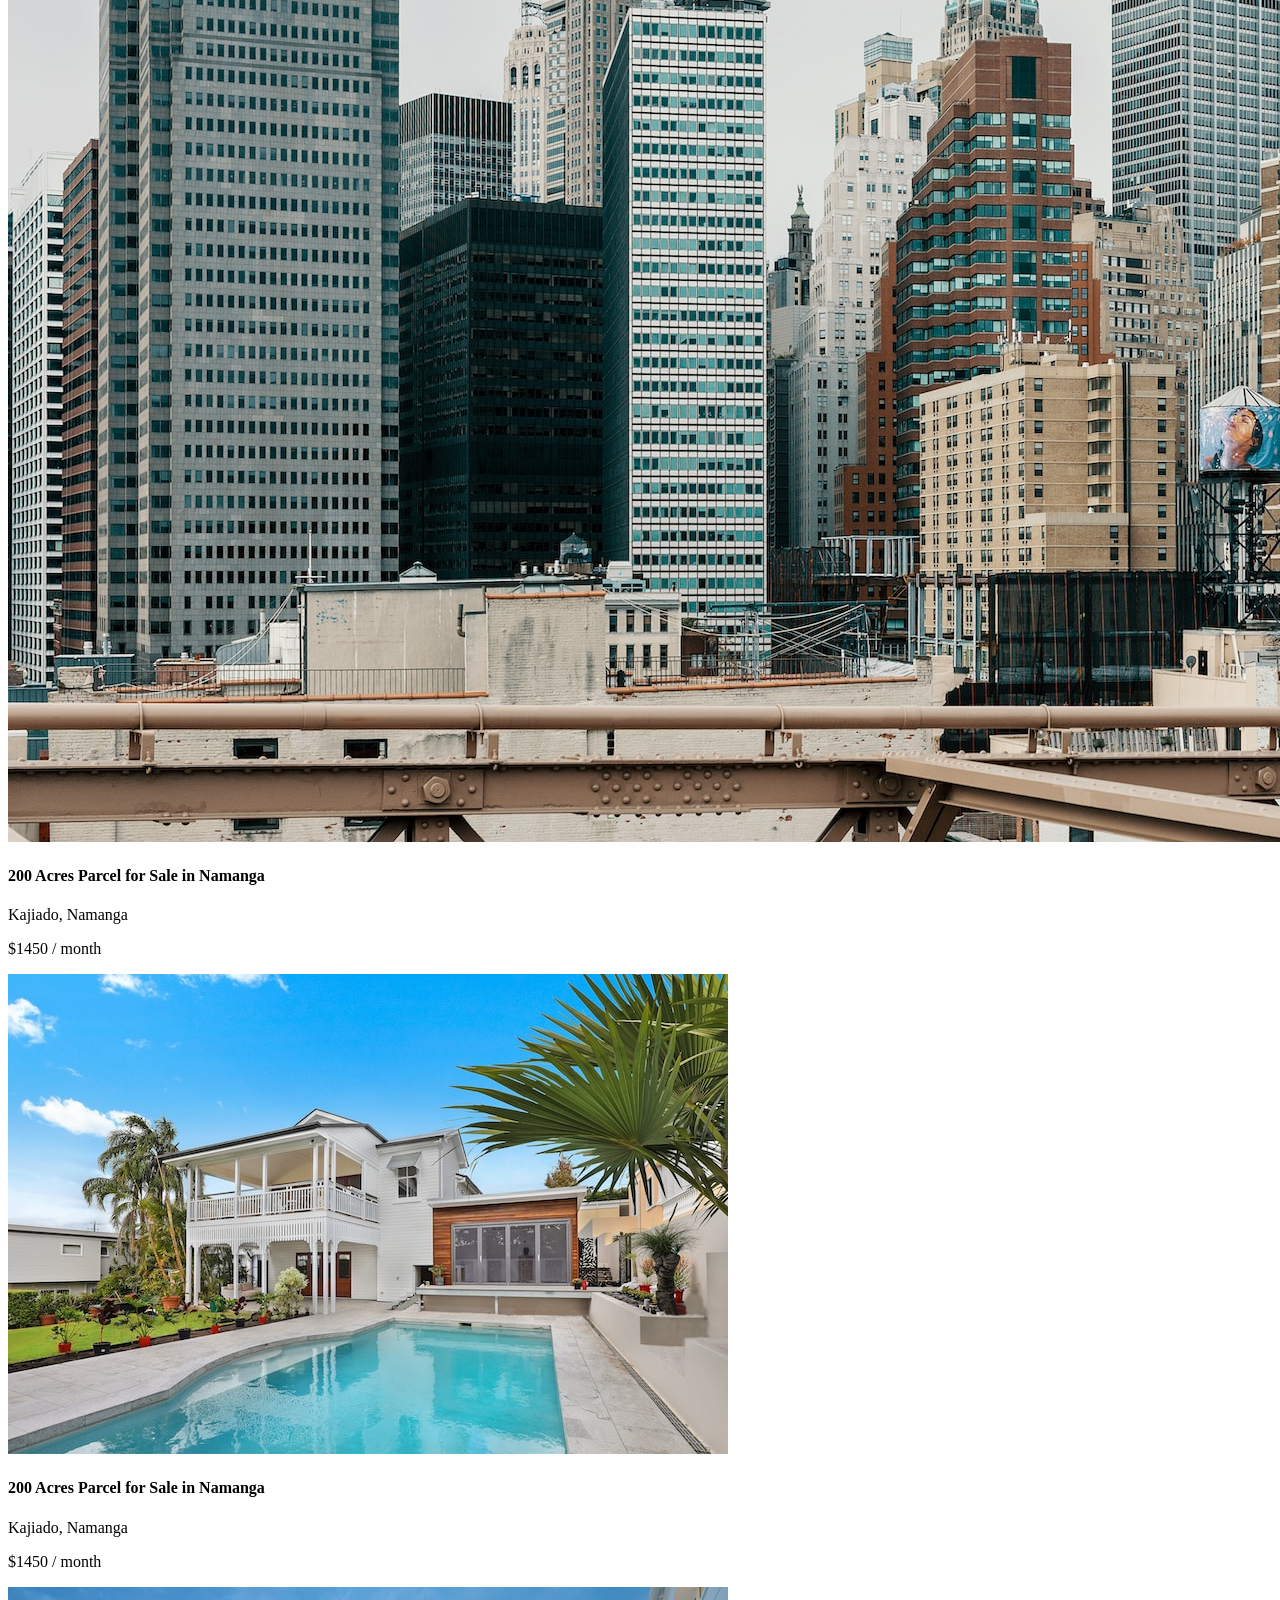
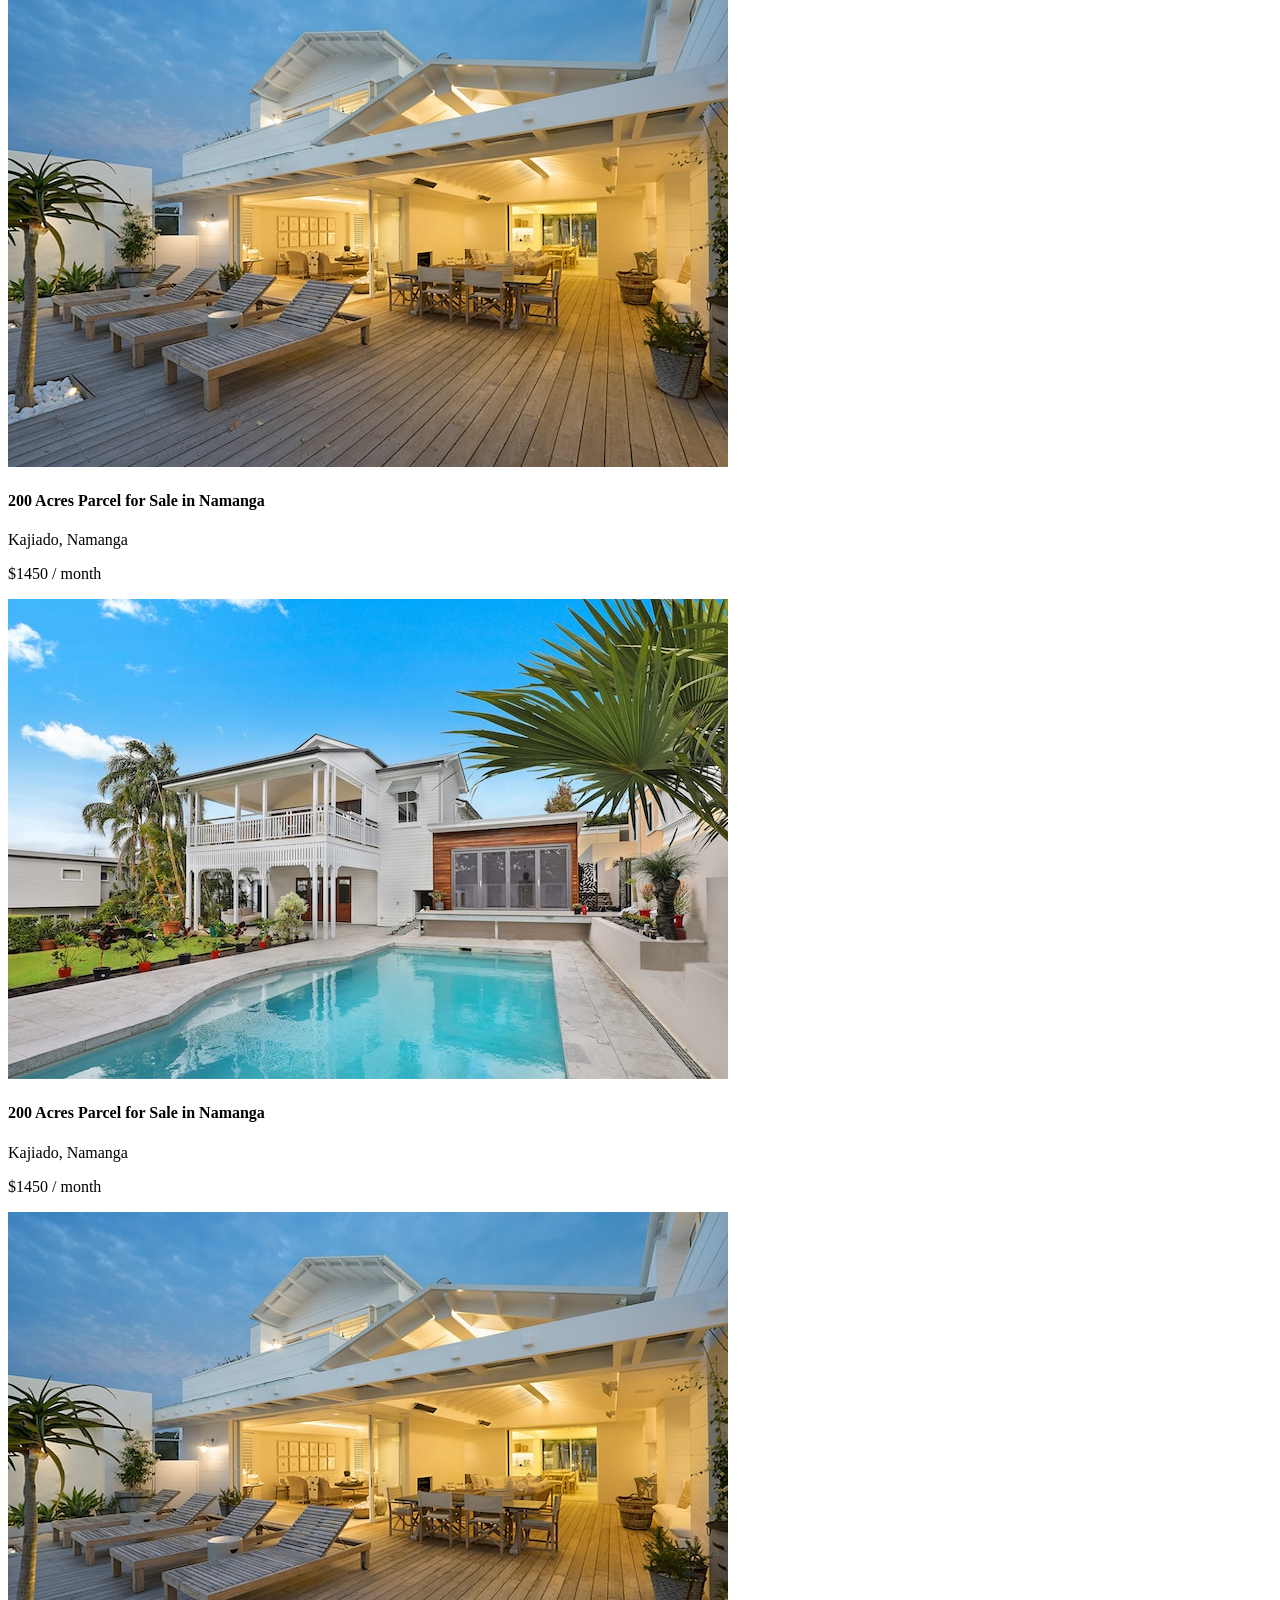
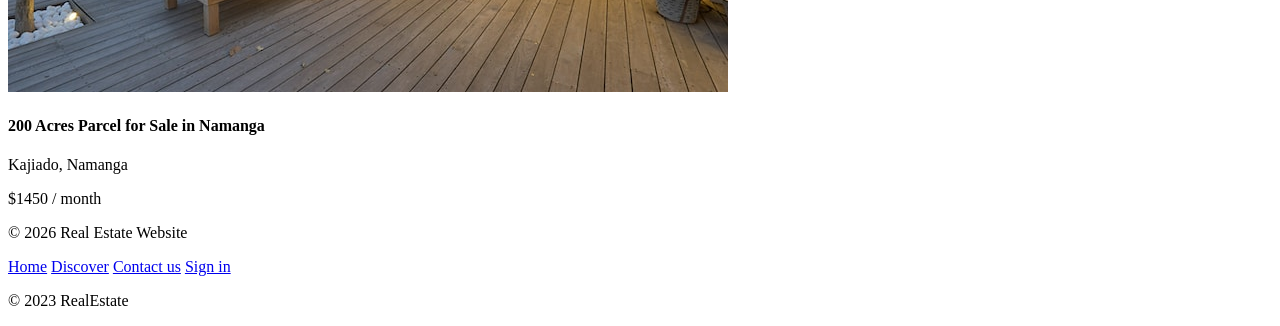
==== commit 1f681e00: "xx Co-authored-by: Copilot <copilot@github.com>" ====
--- a/index.html
+++ b/index.html
@@ -11,14 +11,15 @@
 
   <meta property="og:title" content="2 Bedroom Apartment for Rent in Kasarani">
   <meta property="og:description" content="Modern apartment in Nairobi with great amenities.">
-  <meta property="og:image" content="https://yourwebsite.com/images/house.jpg">
+  <meta property="og:image" content="https://images.unsplash.com/photo-1560518883-ce09059eeffa">
   <meta property="og:url" content="https://yourwebsite.com/property.html">
   <meta property="og:type" content="website">
 
-  <link rel="icon" href="img/og-icon.png">
+  <link rel="icon" href="img/favicon.ico">
 
   <link rel="stylesheet" href="styles.css">
 </head>
+
 <body>
 
 <header class="navbar">
@@ -52,12 +53,11 @@
       <li><input type="checkbox"> Under 13 K • 2183 ads</li>
       <li><input type="checkbox"> 13 - 160 K • 2183 ads</li>
       <li><input type="checkbox"> 6 - 55 M • 2183 ads</li>
-        <li><input type="checkbox"> 6 - 55 M • 2183 ads</li>
     </ul>
   </aside>
 
+  <div class="content">
 
-  <div class="content">
     <div class="hero">
       <h1>Find the house you want easily</h1>
       <p>Buy, sell, rent or lease on one platform</p>
@@ -67,98 +67,69 @@
     <h2>Trending ads</h2>
 
     <div class="cards">
-
-      <div class="card">
-        <img src="img/1 (4).jpg" alt="city">
+         <div class="card">
+        <img src="img/1 (3).jpg" alt="house">
         <h4>200 Acres Parcel for Sale in Namanga</h4>
         <p class="location">Kajiado, Namanga</p>
         <p class="price">$1450 / month</p>
-        <div class="details">
-          <span>5 Bedroom</span>
-          <span>3 Bathroom</span>
-          <span>450 sqm</span>
-        </div>
       </div>
+         <div class="card">
+          <img src="img/1 (4).jpg" alt="house">
+          <h4>200 Acres Parcel for Sale in Namanga</h4>
+          <p class="location">Kajiado, Namanga</p>
+          <p class="price">$1450 / month</p>
 
-    
       <div class="card">
-        <img src="img/1 (5).jpg" alt="Luxury villa">
+        <img src="img/1 (3).jpg" alt="house">
         <h4>200 Acres Parcel for Sale in Namanga</h4>
-        <p class="location">Nairobi</p>
+        <p class="location">Kajiado, Namanga</p>
         <p class="price">$1450 / month</p>
-        <div class="details">
-          <span>5 Bedroom</span>
-          <span>3 Bathroom</span>
-          <span>450 sqm</span>
-        </div>
       </div>
 
       <div class="card">
-        <img src="img/1 (6).jpg" alt="Modern house">
+        <img src="img/1 (4).jpg" alt="house">
         <h4>200 Acres Parcel for Sale in Namanga</h4>
-        <p class="location">Mombasa</p>
+        <p class="location">Kajiado, Namanga</p>
         <p class="price">$1450 / month</p>
-        <div class="details">
-          <span>5 Bedroom</span>
-          <span>3 Bathroom</span>
-          <span>450 sqm</span>
-        </div>
       </div>
 
       <div class="card">
-        <img src="img/1 (5).jpg" alt="Beach house">
+        <img src="img/1 (5).jpg" alt="house">
         <h4>200 Acres Parcel for Sale in Namanga</h4>
-        <p class="location">Coast</p>
+        <p class="location">Kajiado, Namanga</p>
         <p class="price">$1450 / month</p>
-        <div class="details">
-          <span>5 Bedroom</span>
-          <span>3 Bathroom</span>
-          <span>450 sqm</span>
-        </div>
-        <div class="card">
-        <img src="img/1 (5).jpg" alt="Beach house">
-        <h4>200 Acres Parcel for Sale in Namanga</h4>
-        <p class="location">Coast</p>
-        <p class="price">$1450 / month</p>
-        <div class="details">
-          <span>5 Bedroom</span>
-          <span>3 Bathroom</span>
-          <span>450 sqm</span>
-        </div>
-        <div class="card">
-        <img src="img/1 (5).jpg" alt="Beach house">
-        <h4>200 Acres Parcel for Sale in Namanga</h4>
-        <p class="location">Coast</p>
-        <p class="price">$1450 / month</p>
-        <div class="details">
-          <span>5 Bedroom</span>
-          <span>3 Bathroom</span>
-          <span>450 sqm</span>
-        </div>
-        <div class="card">
-        <img src="img/1 (5).jpg" alt="Beach house">
-        <h4>200 Acres Parcel for Sale in Namanga</h4>
-        <p class="location">Coast</p>
-        <p class="price">$1450 / month</p>
-        <div class="details">
-          <span>5 Bedroom</span>
-          <span>3 Bathroom</span>
-          <span>450 sqm</span>
-        </div>
-        <div class="card">
-        <img src="img/1 (5).jpg" alt="Beach house">
-        <h4>200 Acres Parcel for Sale in Namanga</h4>
-        <p class="location">Coast</p>
-        <p class="price">$1450 / month</p>
-        <div class="details">
-          <span>5 Bedroom</span>
-          <span>3 Bathroom</span>
-          <span>450 sqm</span>
-        </div>
       </div>
 
+      <div class="card">
+        <img src="img/1 (6).jpg" alt="house">
+        <h4>200 Acres Parcel for Sale in Namanga</h4>
+        <p class="location">Kajiado, Namanga</p>
+        <p class="price">$1450 / month</p>
+      </div>
+      <div class="card">
+        <img src="img/1 (5).jpg" alt="house">
+        <h4>200 Acres Parcel for Sale in Namanga</h4>
+        <p class="location">Kajiado, Namanga</p>
+        <p class="price">$1450 / month</p>
+      </div>
+ <div class="card">
+        <img src="img/1 (6).jpg" alt="house">
+        <h4>200 Acres Parcel for Sale in Namanga</h4>
+        <p class="location">Kajiado, Namanga</p>
+        <p class="price">$1450 / month</p>
+      </div>
     </div>
+
   </div>
+
+</section>
+
+<footer class="footer">
+  <p>© 2026 Real Estate Website</p>
+</footer>
+
+</body>
+</html>
 
 </section>
 
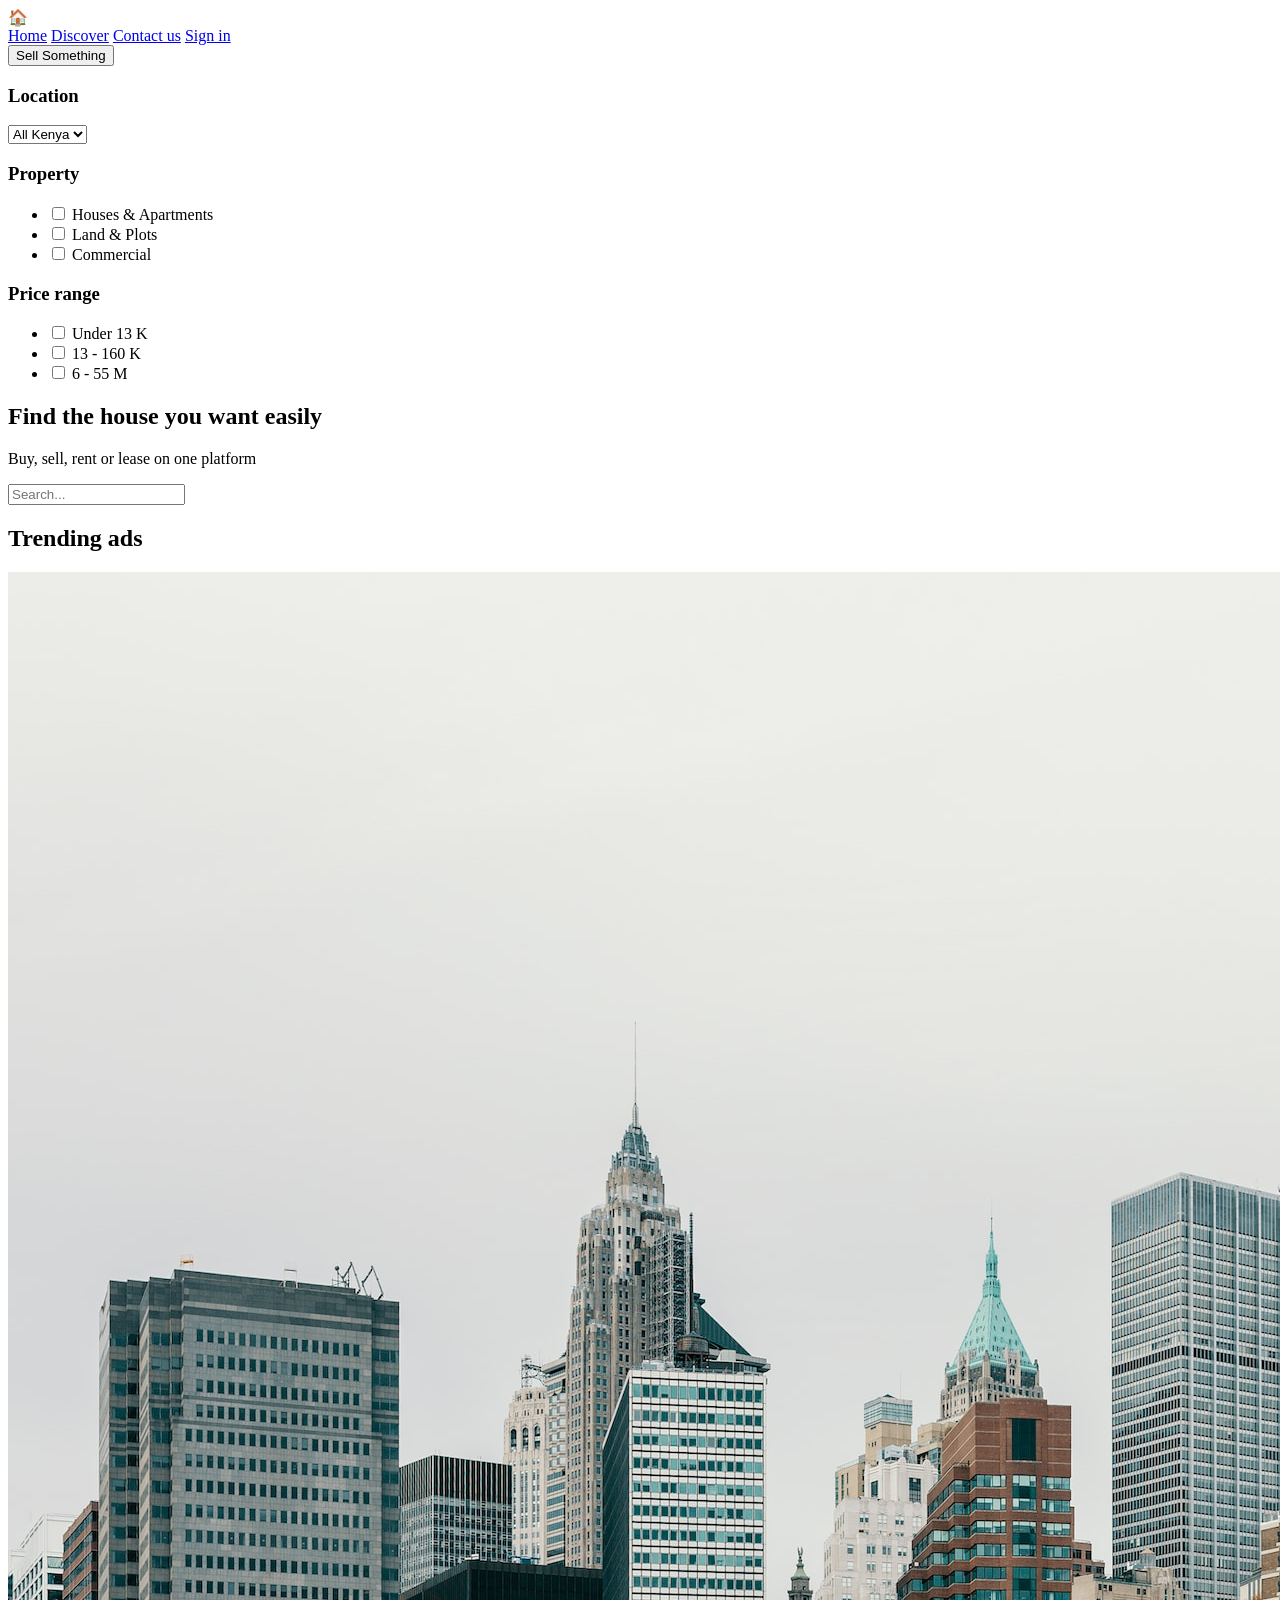
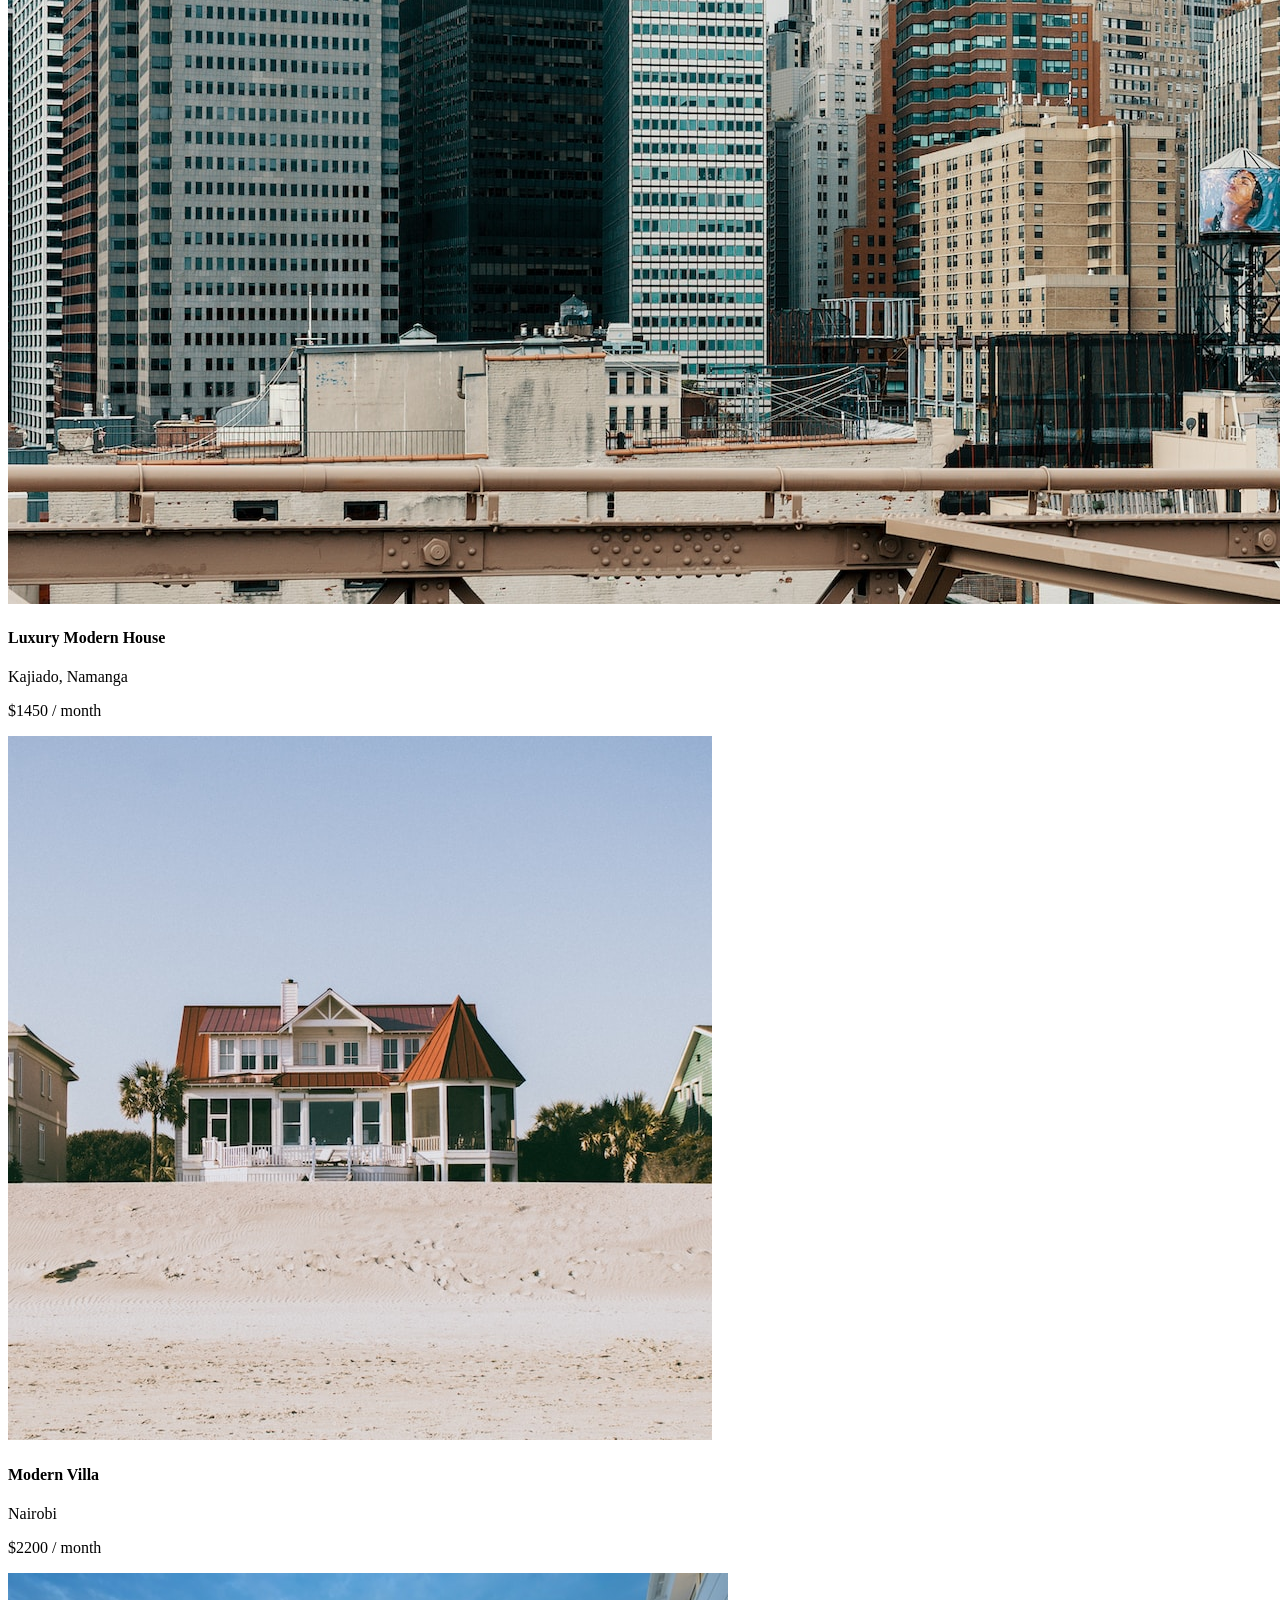
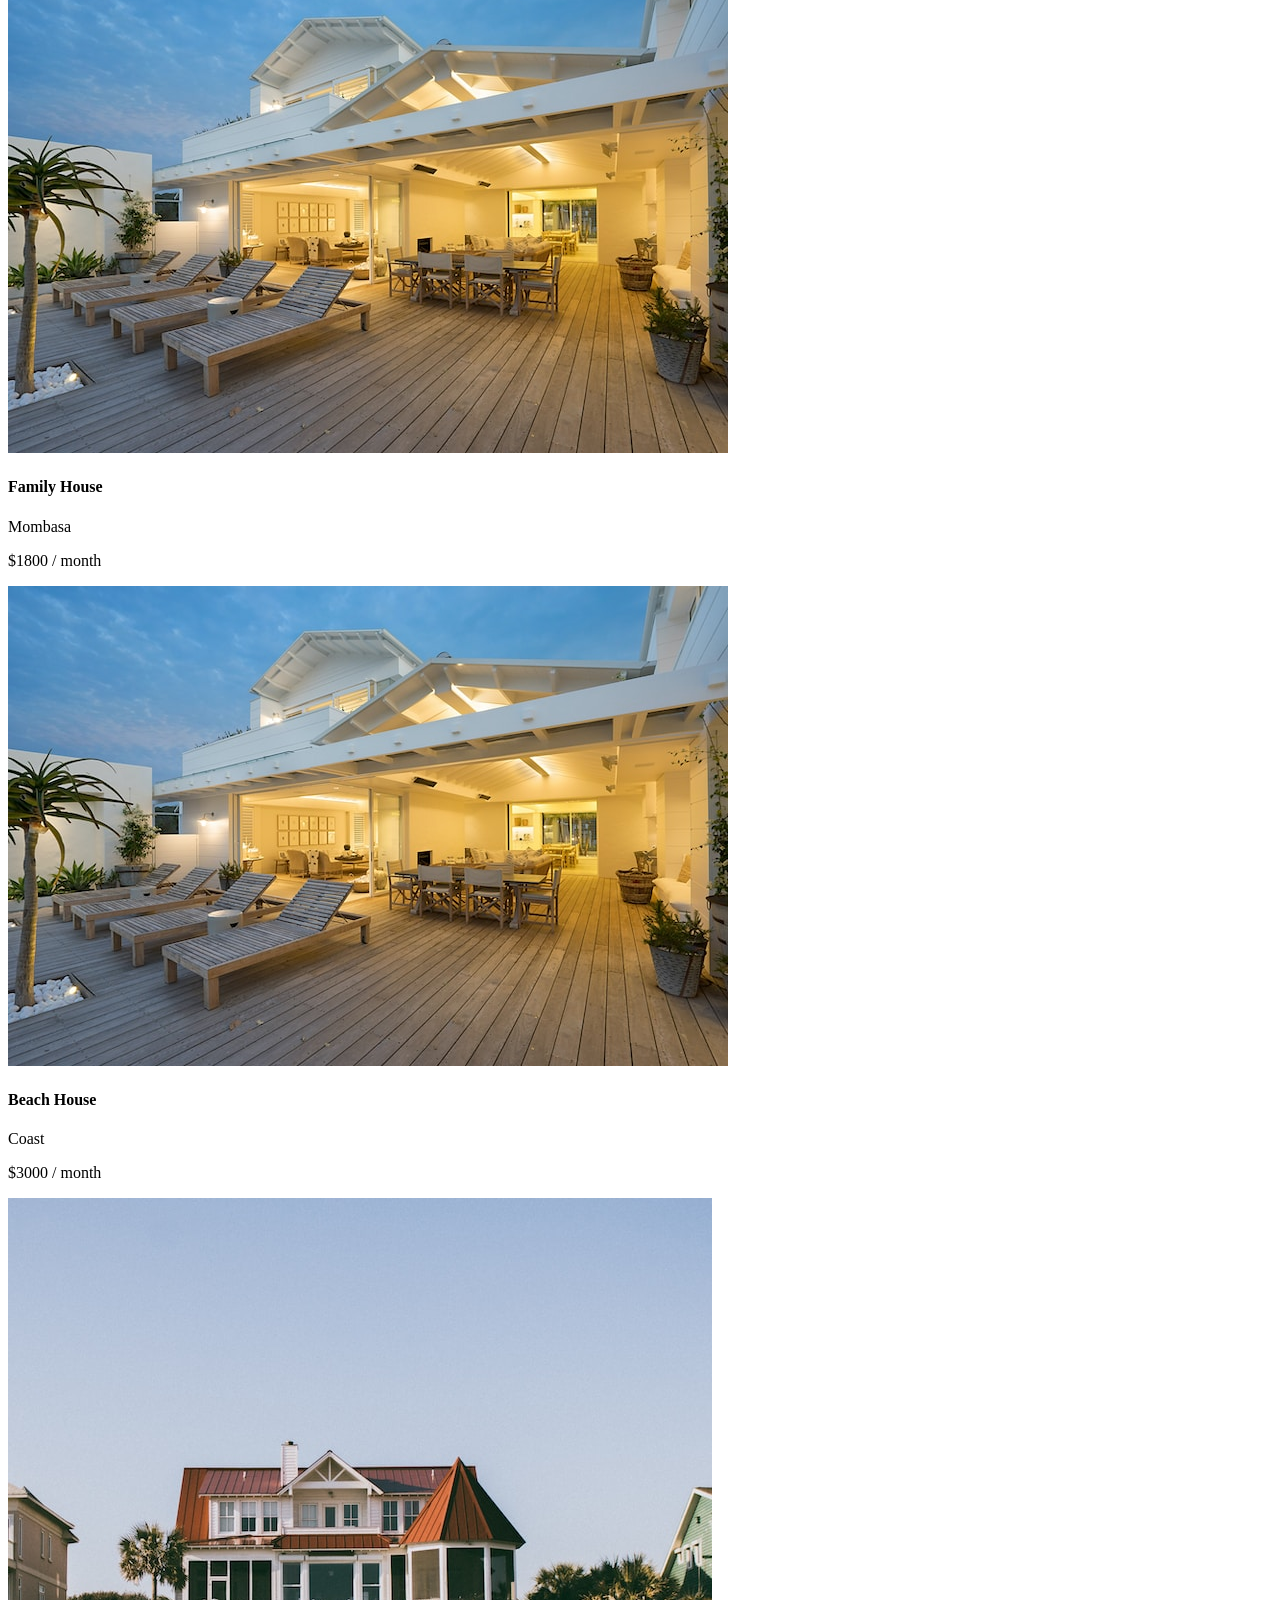
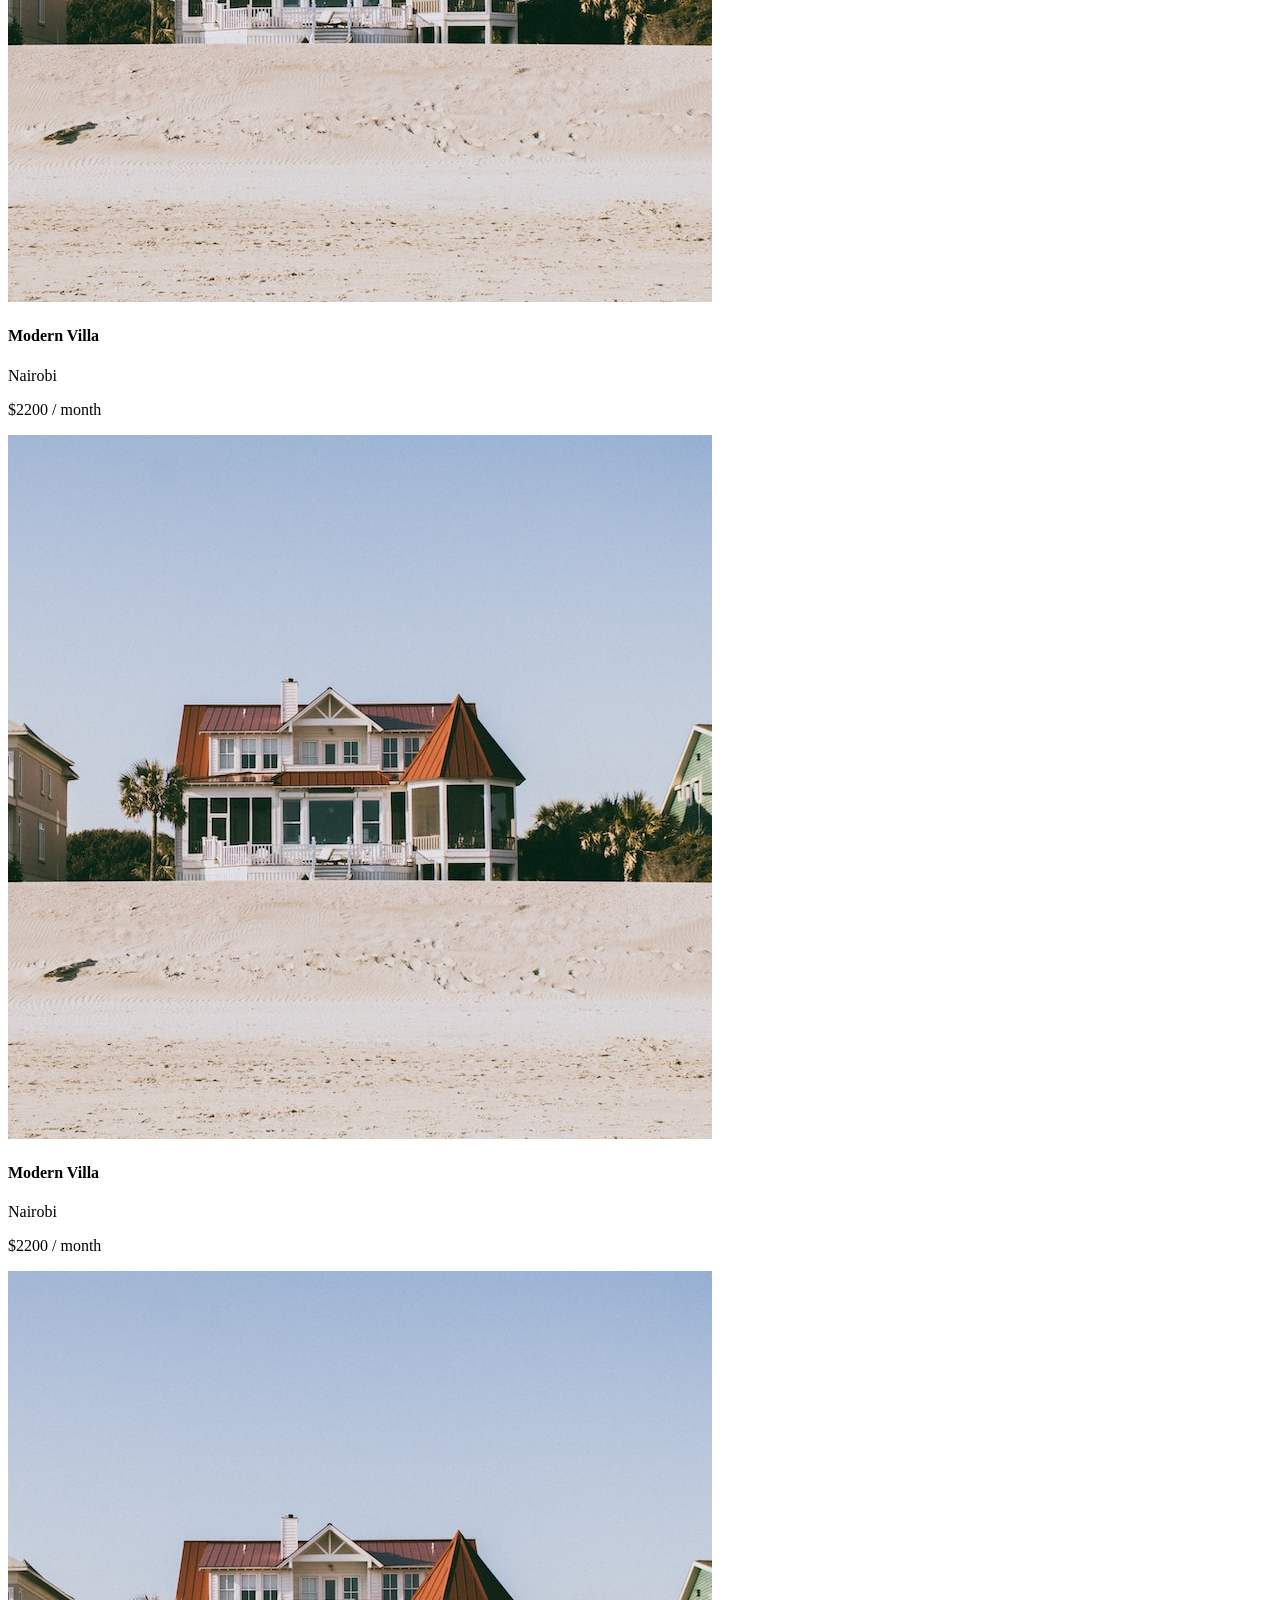
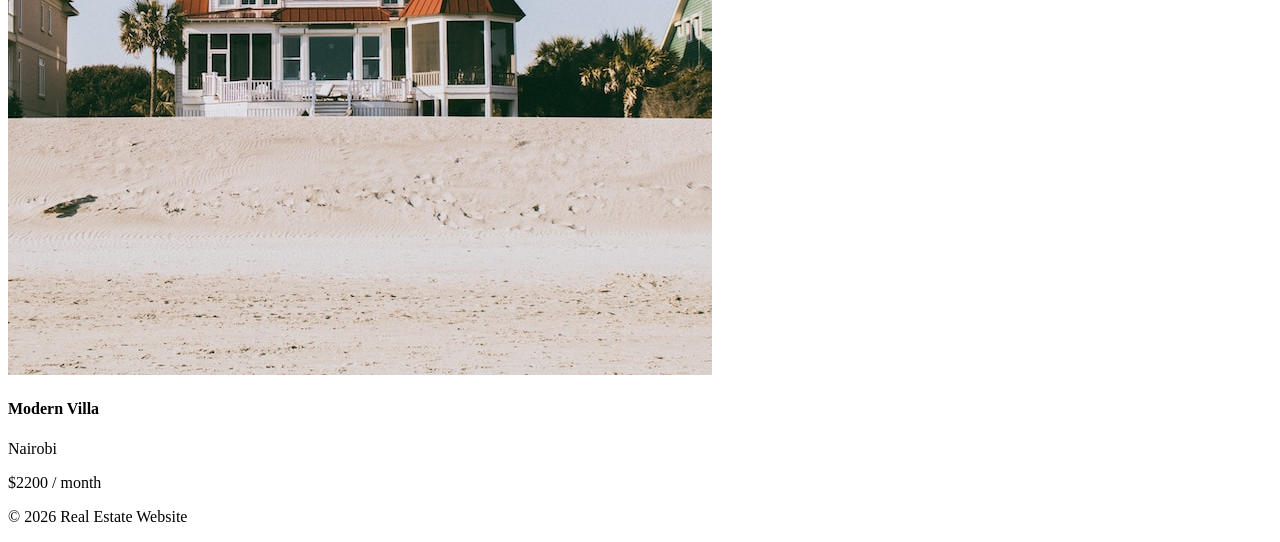
==== commit b2a9fed5: "dc Co-authored-by: Copilot <copilot@github.com>" ====
--- a/index.html
+++ b/index.html
@@ -5,17 +5,16 @@
   <meta name="viewport" content="width=device-width, initial-scale=1.0">
 
   <title>Real Estate</title>
-  <meta name="description" content="Affordable 2 bedroom apartment for rent in Kasarani, Nairobi. Modern home with great location and amenities.">
+
+  <meta name="description" content="Affordable houses, apartments and land for rent and sale.">
   <meta name="robots" content="index, follow">
-  <link rel="canonical" href="https://yourwebsite.com/property.html">
 
-  <meta property="og:title" content="2 Bedroom Apartment for Rent in Kasarani">
-  <meta property="og:description" content="Modern apartment in Nairobi with great amenities.">
+  <meta property="og:title" content="Real Estate Website">
+  <meta property="og:description" content="Find your dream home easily">
   <meta property="og:image" content="https://images.unsplash.com/photo-1560518883-ce09059eeffa">
-  <meta property="og:url" content="https://yourwebsite.com/property.html">
   <meta property="og:type" content="website">
 
-  <link rel="icon" href="img/favicon.ico">
+  <link rel="icon" href="img/favicon.jpg">
 
   <link rel="stylesheet" href="styles.css">
 </head>
@@ -50,9 +49,9 @@
 
     <h3>Price range</h3>
     <ul>
-      <li><input type="checkbox"> Under 13 K • 2183 ads</li>
-      <li><input type="checkbox"> 13 - 160 K • 2183 ads</li>
-      <li><input type="checkbox"> 6 - 55 M • 2183 ads</li>
+      <li><input type="checkbox"> Under 13 K</li>
+      <li><input type="checkbox"> 13 - 160 K</li>
+      <li><input type="checkbox"> 6 - 55 M</li>
     </ul>
   </aside>
 
@@ -66,58 +65,55 @@
 
     <h2>Trending ads</h2>
 
+   
     <div class="cards">
-         <div class="card">
-        <img src="img/1 (3).jpg" alt="house">
-        <h4>200 Acres Parcel for Sale in Namanga</h4>
-        <p class="location">Kajiado, Namanga</p>
-        <p class="price">$1450 / month</p>
-      </div>
-         <div class="card">
-          <img src="img/1 (4).jpg" alt="house">
-          <h4>200 Acres Parcel for Sale in Namanga</h4>
-          <p class="location">Kajiado, Namanga</p>
-          <p class="price">$1450 / month</p>
 
       <div class="card">
-        <img src="img/1 (3).jpg" alt="house">
-        <h4>200 Acres Parcel for Sale in Namanga</h4>
+        <img src="img/1 (4).jpg" alt="house">
+        <h4>Luxury Modern House</h4>
         <p class="location">Kajiado, Namanga</p>
         <p class="price">$1450 / month</p>
       </div>
 
       <div class="card">
-        <img src="img/1 (4).jpg" alt="house">
-        <h4>200 Acres Parcel for Sale in Namanga</h4>
-        <p class="location">Kajiado, Namanga</p>
-        <p class="price">$1450 / month</p>
+        <img src="img/1 (7).jpg" alt="house">
+        <h4>Modern Villa</h4>
+        <p class="location">Nairobi</p>
+        <p class="price">$2200 / month</p>
       </div>
 
       <div class="card">
-        <img src="img/1 (5).jpg" alt="house">
-        <h4>200 Acres Parcel for Sale in Namanga</h4>
-        <p class="location">Kajiado, Namanga</p>
-        <p class="price">$1450 / month</p>
+        <img src="img/1 (8).jpg" alt="house">
+        <h4>Family House</h4>
+        <p class="location">Mombasa</p>
+        <p class="price">$1800 / month</p>
       </div>
 
       <div class="card">
         <img src="img/1 (6).jpg" alt="house">
-        <h4>200 Acres Parcel for Sale in Namanga</h4>
-        <p class="location">Kajiado, Namanga</p>
-        <p class="price">$1450 / month</p>
+        <h4>Beach House</h4>
+        <p class="location">Coast</p>
+        <p class="price">$3000 / month</p>
       </div>
       <div class="card">
-        <img src="img/1 (5).jpg" alt="house">
-        <h4>200 Acres Parcel for Sale in Namanga</h4>
-        <p class="location">Kajiado, Namanga</p>
-        <p class="price">$1450 / month</p>
+        <img src="img/1 (7).jpg" alt="house">
+        <h4>Modern Villa</h4>
+        <p class="location">Nairobi</p>
+        <p class="price">$2200 / month</p>
       </div>
- <div class="card">
-        <img src="img/1 (6).jpg" alt="house">
-        <h4>200 Acres Parcel for Sale in Namanga</h4>
-        <p class="location">Kajiado, Namanga</p>
-        <p class="price">$1450 / month</p>
+      <div class="card">
+        <img src="img/1 (7).jpg" alt="house">
+        <h4>Modern Villa</h4>
+        <p class="location">Nairobi</p>
+        <p class="price">$2200 / month</p>
       </div>
+      <div class="card">
+        <img src="img/1 (7).jpg" alt="house">
+        <h4>Modern Villa</h4>
+        <p class="location">Nairobi</p>
+        <p class="price">$2200 / month</p>
+      </div>
+
     </div>
 
   </div>
@@ -129,20 +125,4 @@
 </footer>
 
 </body>
-</html>
-
-</section>
-
-<footer class="footer">
-  <div class="footer-links">
-    <a href="#">Home</a>
-    <a href="#">Discover</a>
-    <a href="#">Contact us</a>
-    <a href="#">Sign in</a>
-  </div>
-  <p>© 2023 RealEstate</p>
-</footer>
-
-</body>
-</html>
-      +</html>
